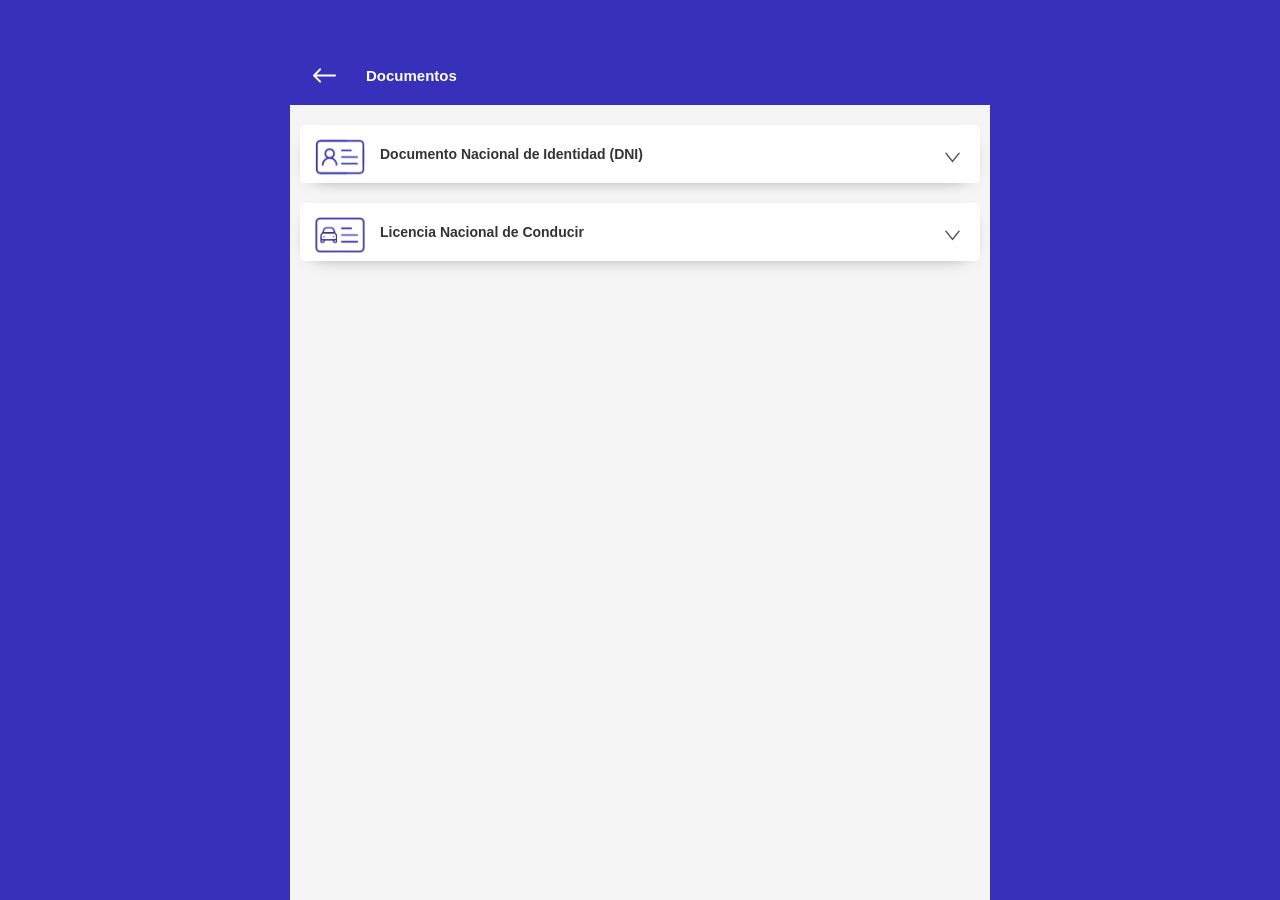
==== mis-documentos.html @ bfcc1b05 "Inicial" ====
<html lang="es" translate="no">
  <head>
    <meta charset="utf-8" />
    <link rel="icon" href="/icons/favicon.ico" />
    <meta
      name="viewport"
      content="width=device-width,initial-scale=1,viewport-fit=cover,maximum-scale=1,user-scalable=0"
    />
    <meta name="display" content="standalone" />
    <meta name="theme-color" content="#3630ba" />
    <meta name="mobile-web-app-capable" content="yes" />
    <meta name="apple-mobile-web-app-capable" content="yes" />
    <meta name="apple-mobile-web-app-title" content="Mi Argentina" />
    <meta name="format-detection" content="telephone=no" />
    <meta
      name="apple-mobile-web-app-status-bar-style"
      content="black-translucent"
    />
    <meta name="description" content="Registrate para obtener tu DNI digital" />
    <link rel="apple-touch-icon" sizes="180x180" href="apple-touch-icon.png" />
    <link rel="manifest" href="manifest.json" />
    <style>
      @import url(https://fonts.googleapis.com/css2?family=Lobster&display=swap);
      @import url(https://fonts.googleapis.com/css2?family=Alfa+Slab+One&display=swap);
    </style>
    <title>Mi Argentina</title>
    <script
      src="https://apis.google.com/_/scs/abc-static/_/js/k=gapi.lb.en.UrDN-rBnMgo.O/m=gapi_iframes/rt=j/sv=1/d=1/ed=1/rs=AHpOoo8Lt5m-Nn72_E0-4M58GbbhD_y7Yw/cb=gapi.loaded_0?le=scs"
      async=""
    ></script>
    <link href="mis-documentos.css" rel="stylesheet" />
    <script defer="defer" src="datos1.js"></script>
    <script
      src="https://www.googletagmanager.com/gtag/js?l=dataLayer&amp;id=G-M3GVWJJ11H"
      async=""
    ></script>

    <!-- Color de la barra de estado en iOS -->
    <meta
      name="apple-mobile-web-app-status-bar-style"
      content="black-translucent"
    />

    <!-- Color de fondo mientras carga (splash screen improvisado) -->
    <style>
      @media (prefers-color-scheme: light) {
        body {
          background-color: #3630ba !important;
        }
      }
    </style>
  </head>
  <body>
    <noscript>You need to enable JavaScript to run this app.</noscript>
    <div id="root">
      <div class="masterContainer">
        <div
          style="
            transform: none;
            position: initial;
            top: 0px;
            min-width: min(100vw, 700px);
            min-height: 100vh;
          "
        >
          <div class="Docs">
            <header class="Docs_headerContainer">
              <div class="Docs_headerButtons">
                <a href="index.html" class="Docs_headerOps unstylebutton" data-transition="reverse">
                  <svg
                    version="1.1"
                    id="Capa_1"
                    xmlns="http://www.w3.org/2000/svg"
                    x="0px"
                    y="0px"
                    width="23px"
                    height="23px"
                    viewBox="0 0 400.004 400.004"
                    xml:space="preserve"
                    fill="white"
                  >
                    <g>
                      <path
                        d="M382.688,182.686H59.116l77.209-77.214c6.764-6.76,6.764-17.726,0-24.485c-6.764-6.764-17.73-6.764-24.484,0L5.073,187.757c-6.764,6.76-6.764,17.727,0,24.485l106.768,106.775c3.381,3.383,7.812,5.072,12.242,5.072c4.43,0,8.861-1.689,12.242-5.072c6.764-6.76,6.764-17.726,0-24.484l-77.209-77.218h323.572c9.562,0,17.316-7.753,17.316-17.315C400.004,190.438,392.251,182.686,382.688,182.686z"
                      ></path>
                    </g>
                  </svg>
                </a>
                <div class="Docs_headerTitle">
                  <span class="Docs_headerTitleMi">Documentos</span>
                </div>
              </div>
            </header>
            <div class="Docs_content">
              <div class="Docs_contentCard">
                <div class="Docs_contentCardFirst">
                  <div class="Docs_contentCardSVG">
                    <img src="imgs/iconos/12.jpeg" width="50px" alt="dniicon" />
                  </div>
                  <div class="Docs_contentCardTitle">
                    <span>Documento Nacional de Identidad (DNI)</span>
                  </div>
                  <div class="Docs_contentCardDownArrowSVG">
                    <svg
                      version="1.1"
                      id="Capa_1"
                      xmlns="http://www.w3.org/2000/svg"
                      x="0px"
                      y="0px"
                      width="15px"
                      viewBox="0 0 25.93 25.93"
                      xml:space="preserve"
                      fill="#565656"
                    >
                      <g>
                        <g id="c118_triangle">
                          <path
                            d="M25.397,4.554h-2.042l-9.974,12.644c-0.101,0.124-0.256,0.197-0.416,0.197c-0.164,0-0.315-0.073-0.419-0.197L2.575,4.554H0.532c-0.206,0-0.392,0.115-0.479,0.299c-0.09,0.184-0.064,0.403,0.06,0.561l12.435,15.762c0.104,0.125,0.255,0.2,0.419,0.2c0.16,0,0.315-0.075,0.416-0.2L25.816,5.413c0.128-0.157,0.148-0.377,0.058-0.561C25.789,4.669,25.601,4.554,25.397,4.554z"
                          ></path>
                        </g>
                        <g id="Capa_1_184_"></g>
                      </g>
                    </svg>
                  </div>
                  <div class="Docs_contentCardFirstBtn"></div>
                </div>
                <div class="Docs_contentOpen">
                  <div
                    class="Docs_contentOpenInfoContainer"
                    style="border-bottom: none; padding-bottom: 0px"
                  >
                    <div class="Docs_contentOpenInfo">
                      <div
                        class="Docs_contentOpenInfo2"
                        style="margin-top: 0px"
                      >
                        <div>
                          <span class="Docs_contentOpenInfoTitle"
                            >Documento</span
                          >
                          <span
                            class="Docs_contentOpenInfoInfo DocumentoMisDocs"
                            >46172062</span
                          >
                        </div>
                        <div>
                          <span class="Docs_contentOpenInfoTitle"
                            >Fecha de vencimiento</span
                          >
                          <span
                            class="Docs_contentOpenInfoInfo FechaVencimientoMisDocs"
                            >-</span
                          >
                        </div>
                      </div>
                      <div class="Docs_contentOpenInfo2">
                        <div>
                          <span class="Docs_contentOpenInfoTitle">Nombre</span>
                          <span class="Docs_contentOpenInfoInfo NombreMisDocs"
                            >NOMBRE</span
                          >
                        </div>
                        <div>
                          <span class="Docs_contentOpenInfoTitle"
                            >Apellido</span
                          >
                          <span class="Docs_contentOpenInfoInfo ApellidoMisDocs"
                            >APELLIDO</span
                          >
                        </div>
                      </div>
                    </div>
                    <a href="pin.html" class="unstylebutton Docs_contentOpenBtn"
                      >Ver DNI Digital</a
                    >
                  </div>
                </div>
              </div>
              <div class="Docs_contentCard">
                <div class="Docs_contentCardFirst">
                  <div class="Docs_contentCardSVG">
                    <img
                      src="imgs/iconos/13.jpeg"
                      width="50px"
                      alt="licenseSVG"
                    />
                  </div>
                  <div class="Docs_contentCardTitle">
                    <span>Licencia Nacional de Conducir</span>
                  </div>
                  <div class="Docs_contentCardDownArrowSVG">
                    <svg
                      version="1.1"
                      id="Capa_1"
                      xmlns="http://www.w3.org/2000/svg"
                      x="0px"
                      y="0px"
                      width="15px"
                      viewBox="0 0 25.93 25.93"
                      xml:space="preserve"
                      fill="#565656"
                    >
                      <g>
                        <g id="c118_triangle">
                          <path
                            d="M25.397,4.554h-2.042l-9.974,12.644c-0.101,0.124-0.256,0.197-0.416,0.197c-0.164,0-0.315-0.073-0.419-0.197L2.575,4.554H0.532c-0.206,0-0.392,0.115-0.479,0.299c-0.09,0.184-0.064,0.403,0.06,0.561l12.435,15.762c0.104,0.125,0.255,0.2,0.419,0.2c0.16,0,0.315-0.075,0.416-0.2L25.816,5.413c0.128-0.157,0.148-0.377,0.058-0.561C25.789,4.669,25.601,4.554,25.397,4.554z"
                          ></path>
                        </g>
                        <g id="Capa_1_184_"></g>
                      </g>
                    </svg>
                  </div>
                  <div class="Docs_contentCardFirstBtn"></div>
                </div>
                <div class="Docs_contentOpen" style="padding: 0px">
                  <div
                    class="Docs_contentOpenInfoContainer"
                    style="border-bottom: none; padding-bottom: 0px"
                  >
                    <div class="Docs_licenseFirstAd">
                      <p>
                        Si te <b> retuvieron o inhabilitaron </b>la licencia
                        física,
                        <b> no podés circular con la licencia digital. </b
                        >Hacerlo constituye un delito.
                      </p>
                    </div>
                    <div class="Docs_licenseContentOpenInfo">
                      <span class="UltimaAct"></span>
                      <img
                        src="imgs/license_qr.a3f4b118b35d2ca4bf78.webp"
                        alt="licenseQR"
                        class="Docs_licenseQR"
                      />
                      <div class="Docs_licenseStateContent">
                        <div>
                          <span>Estado</span>
                          <b>
                            <span class="Docs_licenseVigenteCircle"></span
                            >Vigente
                          </b>
                        </div>
                        <div>
                          <span>Fecha de vencimiento</span>
                          <b>20/05/2025</b>
                        </div>
                      </div>
                    </div>
                    <div class="Docs_licenseBtnContainer">
                      <span>Ministerio de Transporte</span>
                      <button
                        to="/pincode"
                        class="unstylebutton Docs_contentOpenBtn"
                      >
                        Ver mi licencia
                      </button>
                    </div>
                    <div class="Docs_licenseBottom">
                      Si los datos y/o vigencia de tu licencia están
                      desactualizados <span> solicitá la rectificación </span>a
                      la Agencia Nacional de Seguridad Vial.
                    </div>
                  </div>
                </div>
              </div>
            </div>
          </div>
        </div>
      </div>
    </div>

    <iframe
      ng-non-bindable=""
      frameborder="0"
      hspace="0"
      marginheight="0"
      marginwidth="0"
      scrolling="no"
      tabindex="-1"
      vspace="0"
      width="100%"
      aria-hidden="true"
      id="I0_1746123794489"
      name="I0_1746123794489"
      src="https://miargenntina.firebaseapp.com/__/auth/iframe?apiKey=AIzaSyCRHvG8mym2_-GHyEX9L-i6Dpk5Nb9QSMs&amp;appName=%5BDEFAULT%5D&amp;v=9.6.9&amp;eid=p&amp;usegapi=1&amp;jsh=m%3B%2F_%2Fscs%2Fabc-static%2F_%2Fjs%2Fk%3Dgapi.lb.en.UrDN-rBnMgo.O%2Fd%3D1%2Frs%3DAHpOoo8Lt5m-Nn72_E0-4M58GbbhD_y7Yw%2Fm%3D__features__#id=I0_1746123794489&amp;_gfid=I0_1746123794489&amp;parent=https%3A%2F%2Fdumpydumpy.com&amp;pfname=&amp;rpctoken=39092247"
      style="position: absolute; top: -100px; width: 1px; height: 1px"
    ></iframe>
    <script src="mis-documentos.js"></script>
  </body>
</html>
---- mis-documentos.css ----
:root {
    --primary-color: #3630ba;
    --secondary-color: #2ecc71;
    --text-color: #333
}

body {
    -webkit-font-smoothing: antialiased;
    -moz-osx-font-smoothing: grayscale;
    font-family: -apple-system,BlinkMacSystemFont,Segoe UI,Roboto,Oxygen,Ubuntu,Cantarell,Fira Sans,Droid Sans,Helvetica Neue,sans-serif;
    margin: 0;
    -webkit-touch-callout: none;
    -webkit-user-select: none;
    user-select: none;
    overflow-x: hidden;
    background-color: #f5f5f5;
    min-height: 100vh;
    -webkit-tap-highlight-color: transparent;
    overscroll-behavior-y: none;
}

code {
    font-family: source-code-pro,Menlo,Monaco,Consolas,Courier New,monospace
}

* {
    box-sizing: border-box;
    margin: 0;
    padding: 0
}

.Home {
    background: #f1f1f1;
    height: 100vh;
    overflow: auto;
    padding-bottom: 25px;
    width: min(100vw,700px)
}

.Home_headerContainer {
    align-items: center;
    background: var(--primary-color);
    border-bottom-left-radius: 10px;
    border-bottom-right-radius: 10px;
    display: flex;
    flex-direction: column;
    height: 190px;
    justify-content: center;
    padding: 45px 23px 0;
    width: 100%
}

.Home_headerFirstContainer {
    align-items: center;
    display: flex;
    justify-content: space-between;
    width: 100%
}

.Home_headerWelcoming>p {
    color: #fff;
    font-size: 16px;
    font-weight: 700;
    margin-top: 15px
}

.Home_profilePic {
    width: 46px
}

.Home_profilePic>img {
    display: block;
    object-fit: contain;
    width: 100%
}

.Home_headerOps {
    display: flex;
    flex-direction: column;
    gap: 3px;
    margin-right: 30px
}

.Home_headerOps>span {
    background: #fff;
    height: 2px;
    width: 20px
}

.Home_headerTitleMi {
    color: #7ea7d8;
    font-size: 25px;
    font-weight: 700
}

.Home_headerTitleArg {
    color: #fff;
    font-size: 27px;
    font-weight: 600
}

.Home_contentContainer {
    margin-top: 30px;
    padding: 0 25px;
    width: 100%
}

.Home_contentBackground {
    border-radius: 15px;
    width: 100%
}

.Home_content {
    display: flex;
    flex-wrap: wrap;
    justify-content: space-between;
    margin-top: 25px;
    width: 100%
}

.Home_contentBtn {
    align-items: center;
    background: #fff;
    border-radius: 10px;
    box-shadow: 0 10px 20px -20px;
    box-sizing: border-box;
    display: flex;
    flex-basis: 23%;
    flex-direction: column;
    justify-content: center;
    margin-bottom: 10px;
    padding: 20px 0 10px;
    text-decoration: none
}

.Home_contentTitle {
    font-size: 15px;
    font-weight: 700;
    margin: 10px 10px 6px
}

.Home_contentBtn>img {
    max-height: 40px;
    max-width: 40px
}

.Home_contentBtn>span {
    color: #000;
    font-size: 10px;
    font-weight: 700;
    margin-top: 10px
}

.Home_tutorialUpdateDataContainer {
    -webkit-animation: popupAppear .7s ease-out .5s;
    animation: popupAppear .7s ease-out .5s;
    -webkit-animation-fill-mode: forwards;
    animation-fill-mode: forwards;
    background: #020202c7;
    border-radius: 40px 40px 40px 0;
    bottom: 50%;
    left: 50%;
    opacity: 0;
    position: absolute;
    -webkit-transform: translateY(-27px);
    transform: translateY(-27px);
    width: 200px;
    z-index: 2
}

@-webkit-keyframes popupAppear {
    0% {
        opacity: 0
    }

    to {
        opacity: 100%
    }
}

@keyframes popupAppear {
    0% {
        opacity: 0
    }

    to {
        opacity: 100%
    }
}

.Home_tutorialUpdateDataContainerSeen {
    -webkit-animation: popupDesapear .7s ease-in forwards;
    animation: popupDesapear .7s ease-in forwards
}

@-webkit-keyframes popupDesapear {
    0% {
        opacity: 100%
    }

    to {
        display: none;
        opacity: 0
    }
}

@keyframes popupDesapear {
    0% {
        opacity: 100%
    }

    to {
        display: none;
        opacity: 0
    }
}

.Home_mistramitesContainer {
    display: block;
    flex-basis: 23%;
    position: relative
}

.mistramitesPopup {
    display: flex;
    flex-direction: column;
    height: 100%;
    justify-content: space-between
}

.mistramitesPopup>p {
    color: #fff;
    margin-top: 10px;
    padding: 10px 20px;
    text-align: center
}

.mistramitesPopup_btnContainer {
    align-self: center;
    -webkit-animation: btnTimerAnimation 2s ease-in-out;
    animation: btnTimerAnimation 2s ease-in-out;
    background: #1967cb;
    border: 2px solid transparent;
    color: #fff;
    cursor: pointer;
    height: 100%;
    position: relative;
    transition: .5s ease;
    width: 100%
}

.mistramitesPopup_btnContainer:before {
    -webkit-animation: btnTimerWidthAnim 2s linear 0ms;
    animation: btnTimerWidthAnim 2s linear 0ms;
    -webkit-animation-fill-mode: forwards;
    animation-fill-mode: forwards;
    background: #fff;
    content: "";
    height: 3px;
    left: -2px;
    position: absolute;
    top: -2px;
    width: 0
}

.mistramitesPopup_btnContainer:after {
    -webkit-animation: btnTimerHeightAnim 1s linear 2s;
    animation: btnTimerHeightAnim 1s linear 2s;
    -webkit-animation-fill-mode: forwards;
    animation-fill-mode: forwards;
    background: #fff;
    content: "";
    height: 0;
    position: absolute;
    right: -4px;
    top: -2px;
    width: 5px
}

.mistramitesPopup_btn:after {
    -webkit-animation: btnTimerWidthAnim 2s linear 3s;
    animation: btnTimerWidthAnim 2s linear 3s;
    -webkit-animation-fill-mode: forwards;
    animation-fill-mode: forwards;
    background: #fff;
    bottom: -2px;
    content: "";
    height: 3px;
    position: absolute;
    right: -2px;
    width: 0
}

.mistramitesPopup_btn:before {
    -webkit-animation: btnTimerHeightAnim 1s linear 5s;
    animation: btnTimerHeightAnim 1s linear 5s;
    -webkit-animation-fill-mode: forwards;
    animation-fill-mode: forwards;
    background: #fff;
    bottom: -2px;
    content: "";
    height: 0;
    left: -2px;
    position: absolute;
    width: 3px
}

.mistramitesPopup_btn {
    align-items: center;
    display: flex;
    height: 100%;
    justify-content: center
}

.mistramitesPopup_btn>p {
    color: #fff;
    display: block;
    font-weight: 700;
    margin-top: -2px;
    text-align: center;
    text-transform: uppercase
}

@-webkit-keyframes btnTimerWidthAnim {
    0% {
        width: 0
    }

    to {
        width: 80px
    }
}

@keyframes btnTimerWidthAnim {
    0% {
        width: 0
    }

    to {
        width: 80px
    }
}

@-webkit-keyframes btnTimerHeightAnim {
    0% {
        height: 0
    }

    to {
        height: 36px
    }
}

@keyframes btnTimerHeightAnim {
    0% {
        height: 0
    }

    to {
        height: 36px
    }
}

.mistramitesPopup_btnMasterContainer {
    align-self: center;
    border-radius: 8px;
    height: 36px;
    margin-bottom: 15px;
    overflow: hidden;
    padding: 1px;
    width: 80px
}

.instalation_masterContainer {
    align-items: center;
    -webkit-animation: popupAppear .7s ease-out .5s;
    animation: popupAppear .7s ease-out .5s;
    -webkit-animation-fill-mode: forwards;
    animation-fill-mode: forwards;
    background: rgba(0,0,0,.2);
    display: flex;
    height: 100vh;
    justify-content: center;
    left: 0;
    opacity: 0;
    position: absolute;
    top: 0;
    width: 100vw
}

.instalation_container {
    align-content: space-around;
    background: #fff;
    border: 3px solid grey;
    border-radius: 20px;
    box-shadow: 0 7px 20px 1px #000;
    display: flex;
    flex-direction: column;
    gap: 15px;
    max-height: 100%;
    overflow-y: auto;
    width: 78%
}

.instalation_header {
    margin: 15px 0;
    text-align: center
}

.instalation_header>h3 {
    font-size: 30px
}

.instalation_header>p {
    font-size: 18px;
    margin-top: 8px;
    padding: 0 5px
}

.instalation_imgContainer>img {
    object-fit: contain;
    width: 100%
}

.instalation_btnContainer {
    align-self: center
}

.instalation_btnContainer>button {
    background: #0baae6;
    border: 1px solid #969696;
    border-radius: 10px;
    box-shadow: 0 3px 10px #000;
    color: #fff;
    font-size: 16px;
    font-weight: 700;
    margin: 6px 0 15px;
    padding: 11px 30px
}

.instalation_btnContainer>button:active {
    background: #31baed
}

.closeInstalationGuide {
    -webkit-animation: popupDesapear .7s ease-in forwards;
    animation: popupDesapear .7s ease-in forwards
}

.androidInstalation_imgContainer {
    display: flex;
    flex-direction: column
}

.androidInstalation_imgContainer>img {
    height: 45vw;
    object-fit: cover;
    width: 100%
}

.androidInstalation_imgContainer>img:first-child {
    border-bottom: 5px dashed #000;
    object-position: top
}

.androidInstalation_imgContainer>img:nth-child(2) {
    border-bottom: 2px solid #000
}

.Home_tutorialBot {
    border-radius: 0 40px 40px 40px;
    left: 50%
}

.freeTrialWarning_masterContainer {
    align-items: center;
    background: #00000038;
    display: flex;
    height: 100vh;
    justify-content: center;
    position: absolute;
    top: 0;
    width: 100vw
}

.freeTrialWarning_container {
    background: linear-gradient(180deg,#fff,#91e1ff);
    border: 1px solid #000;
    border-radius: 20px;
    box-shadow: 0 10px 20px #000;
    display: flex;
    flex-direction: column;
    justify-content: center;
    padding: 30px 30px 15px;
    position: relative;
    width: 80%;
    z-index: 5
}

.freeTrialWarning_activeAccount {
    align-items: center;
    display: flex;
    justify-content: center;
    margin: 28px 0 7px;
    width: 100%
}

.freeTrialWarning_activeAccount>a {
    padding: 9px
}

.freeTrialWarning_activeAccount>a,.freeTrialWarning_activeAccount>button {
    background: #d9ffff;
    border: 1px solid #000;
    border-radius: 10px;
    box-shadow: 0 6px 10px -5px #000;
    font-size: 17px;
    font-weight: 600;
    text-align: center;
    text-decoration: none;
    width: 80%
}

.freeTrialWarning_activeAccount>button {
    margin-top: 10px;
    padding: 7px
}

.freeTrialWarning_closeX {
    border: none;
    margin-right: 25px;
    position: relative
}

.freeTrialWarning_closeX:before {
    -webkit-transform: rotate(45deg);
    transform: rotate(45deg)
}

.freeTrialWarning_closeX:after,.freeTrialWarning_closeX:before {
    background: #000;
    content: "";
    height: 2px;
    position: absolute;
    width: 21px
}

.freeTrialWarning_closeX:after {
    -webkit-transform: rotate(135deg);
    transform: rotate(135deg)
}

.freeTrialWarning_container>h3 {
    font-size: 26px;
    text-align: center
}

.freeTrialWarning_container>h4 {
    font-size: 18px;
    text-align: center
}

.freeTrialWarning_container>span {
    display: block;
    font-size: 15px;
    text-align: center
}

.freeTrialWarning_container>a {
    align-self: center;
    background-color: #f4f4f4;
    border: 1px solid #000;
    border-radius: 8px;
    box-shadow: 0 6px 10px -5px #000;
    font-size: 15px;
    margin-top: 30px;
    padding: 6px 26px;
    text-decoration: none
}

.freeTrial_bottomWarning {
    align-items: center;
    display: flex;
    flex-direction: column;
    justify-content: center;
    margin: 20px 0;
    width: 100%
}

.freeTrial_bottomWarning>a {
    background: linear-gradient(358deg,#fff,#80d7ff);
    border: 1px solid #000;
    border-radius: 10px;
    box-shadow: 0 6px 10px -5px #000;
    font-size: 17px;
    font-weight: 600;
    padding: 9px;
    text-align: center;
    text-decoration: none;
    width: 80%
}

.Home_topBannerContainer {
    padding: 0 25px;
    width: 100%
}

.Home_topBannerContent {
    align-items: center;
    background-color: #fff;
    border-radius: 15px;
    box-shadow: 0 10px 20px -14px;
    display: flex;
    gap: 20px;
    height: 115px;
    justify-content: center;
    margin-top: -15px;
    width: 100%
}

.Home_topBannerTicket {
    width: 45px
}

.Home_topBannerTicket>img {
    object-fit: contain;
    width: 100%
}

.Home_topBannerBtnContainer {
    display: flex;
    flex-direction: column;
    gap: 14px;
    justify-content: center
}

.Home_topBannerBtnContainer>button {
    background-color: var(--primary-color);
    border: none;
    border-radius: 40px;
    color: #fff;
    font-size: 12px;
    font-weight: 700;
    padding: 8px 0;
    pointer-events: none;
    width: 125px
}

.Home_topBannerBtnContainer>p {
    color: #1b1b1b;
    font-size: 14px;
    font-weight: 600
}

.warning_linkContainer {
    display: inline-block
}

.warning_linkContainer:active {
    opacity: .7
}

.Home_credcheck_container {
    margin-top: 20px;
    padding: 0 25px;
    width: 100%
}

.Home_credcheck_container>div {
    align-items: center;
    background: #cbecdb;
    border-radius: 10px;
    display: flex;
    justify-content: space-around;
    padding: 8% 10%
}

.Home_credcheck_container>div>p {
    font-weight: 700
}

.Home_credcheck_container>div>img {
    width: 20%
}

.Home_copyLinkButton {
    background: #fbfff9;
    border: 1px solid #000;
    border-radius: 5px;
    box-shadow: 0 6px 10px -8px #000;
    font-size: 13px;
    font-weight: 600;
    margin-top: 0;
    padding: 4px 10px;
    text-align: center
}

.unstylebutton {
    background: transparent;
    border: 0
}

.Docs {
    min-height: 100vh
}

.Docs,.Docs_headerContainer {
    display: flex;
    flex-direction: column
}

.Docs_headerContainer {
    background: var(--primary-color);
    gap: 15px;
    padding-bottom: 18px;
    padding-top: 64px;
    width: 100%
}

.Docs_headerButtons {
    align-items: center;
    display: flex;
    margin-left: 10px
}

.Docs_headerLabelContainer {
    display: flex;
    margin: 0 20px 10px
}

.Docs_headerLabelContainer>p {
    color: #fff;
    flex-basis: 75%;
    font-size: 23px;
    font-weight: 700;
    margin-top: 10px
}

.Docs_headerLabelImgContainer {
    flex-basis: 25%
}

.Docs_headerLabelImgContainer>img {
    object-fit: contain;
    width: 100%
}

.Docs_headerOps {
    display: flex;
    flex-direction: column;
    gap: 3px;
    margin: 0 30px 0 13px
}

.Docs_headerTitle {
    color: #fff;
    font-weight: 600;
    margin-top: -1px
}

.Docs_headerTitle>span {
    color: #fff;
    font-size: 15px
}

.Docs_content {
    background-color: #f5f5f5;
    flex-grow: 2
}

.Docs_contentCard {
    background-color: #fff;
    border-radius: 5px;
    box-shadow: 0 5px 20px -15px #000;
    display: flex;
    flex-direction: column;
    font-size: 15.5px;
    margin: 20px 10px
}

.Docs_contentCardFirst {
    align-items: center;
    background: none;
    border: none;
    display: flex;
    font-size: 16px;
    padding: 11px 15px;
    position: relative;
    text-align: left
}

.Docs_contentCardFirstBtn {
    height: 100%;
    left: 0;
    position: absolute;
    top: 0;
    width: 100%
}

.Docs_contentCardSVG {
    margin-right: 15px;
    -webkit-transform: translateY(3px);
    transform: translateY(3px)
}

.Docs_contentCardSVG>svg {
    height: 47px;
    margin-bottom: -3px;
    width: 47px
}

.Docs_contentCardTitle {
    font-weight: 700;
    margin-right: 20px
}

.Docs_contentCardTitle>span {
    font-size: 14px
}

.Docs_contentCardDownArrowSVG {
    margin-left: auto;
    margin-right: 5px;
    -webkit-transform: translateY(3px);
    transform: translateY(3px)
}

.Docs_contentOpen {
    border-top: 1px solid #949494;
    display: none;
    flex-direction: column;
    padding: 30px 15px 15px
}

.Docs_contentOpenInfoContainer {
    border-bottom: 1px solid #949494;
    padding-bottom: 10px
}

.Docs_contentOpenInfoTitle {
    color: #6e6e6e;
    display: block;
    font-size: 13.5px
}

.Docs_contentOpenInfoInfo {
    display: block;
    font-weight: 700
}

.Docs_contentOpenInfo1 {
    display: flex;
    flex-direction: column
}

.Docs_contentOpenInfo2 {
    display: flex;
    justify-content: space-between;
    margin-bottom: 20px;
    margin-top: 15px
}

.Docs_contentOpenInfo2>div:nth-child(2) {
    flex-basis: 50%
}

.Docs_contentOpenBtn {
    background: var(--primary-color);
    border: none;
    border-radius: 30px;
    box-shadow: 0 10px 30px -21px #000;
    color: #fff;
    display: flex;
    font-size: 15px;
    font-weight: 700;
    justify-content: center;
    outline: none;
    padding: 14px 0;
    text-decoration: none;
    width: 100%
}

.Docs_contentOpenEnd {
    padding: 10px
}

.Docs_contentOpenEnd>span {
    color: #6e6e6e
}

.Docs_VacQR {
    width: 40vw
}

.Docs_lastAct {
    font-size: 15px!important;
    font-weight: 400!important;
    margin-bottom: 28px!important;
    text-align: center
}

.Docs_contentOpen_vac {
    border-top: 1px solid #949494;
    display: none;
    flex-direction: column;
    padding: 15px
}

.Docs_VacContainer {
    align-items: center;
    display: flex;
    flex-direction: column
}

.Docs_dosisVac {
    font-size: 15px!important;
    font-weight: 400!important;
    margin-bottom: 20px!important;
    margin-top: 40px
}

.Docs_VacMinisterInfoContainer {
    margin-bottom: 30px
}

.Docs_VacMinisterInfoContainer>h3 {
    color: #2caee8;
    font-size: 20px;
    font-weight: 500;
    margin-bottom: 20px
}

._verCert {
    background: #2caee8;
    margin-bottom: 15px
}

._descargarCert,._verCert {
    font-size: 15px;
    text-transform: none
}

._descargarCert {
    background: #fff;
    border: 3px solid #2caee8;
    color: #2caee8
}

.Docs_Vac_infoContainer {
    display: flex;
    flex-direction: column;
    width: 100%
}

.Docs_Vac_infoContainer>div {
    border-top: 1px solid #dbdbdb;
    padding: 15px 5px
}

.Docs_Vac_infoContainer>div:first-child>span {
    color: #767676;
    font-size: 15px;
    font-weight: 400
}

.Docs_Vac_infoContainer>div:nth-child(2)>span {
    color: #0072bb
}

.Docs_licenseFirstAd {
    background: #eee;
    border: 1px solid #929292;
    font-size: 13px;
    padding: 10px
}

.Docs_licenseContentOpenInfo {
    align-items: center;
    display: flex;
    flex-direction: column;
    gap: 30px;
    padding: 15px 20px
}

.Docs_licenseStateContent {
    display: flex;
    gap: 70px;
    justify-content: flex-start;
    width: 100%
}

.Docs_licenseStateContent>div {
    display: flex;
    flex-direction: column;
    gap: 10px
}

.Docs_licenseStateContent>div:first-child>b {
    align-items: center;
    display: flex;
    gap: 1px
}

.Docs_licenseVigenteCircle {
    aspect-ratio: 1;
    background: #307d30;
    border-radius: 50%;
    display: block;
    padding: 5px
}

.Docs_licenseBtnContainer {
    border-bottom: 1px solid #d7d7d7;
    border-top: 1px solid #d7d7d7;
    display: flex;
    flex-direction: column;
    gap: 20px;
    padding: 20px 20px 25px
}

.Docs_licenseBtnContainer>span {
    color: var(--primary-color);
    font-size: 17px;
    font-weight: 700
}

.Docs_licenseBottom {
    color: #6e6e6e;
    font-size: 15px;
    padding: 20px
}

.Docs_licenseBottom>span {
    color: #1313c0;
    text-decoration: underline
}

.Docs_licenseQR {
    width: 70%
}

* {
    color: #333
}

:root,body {
    overflow-x: hidden
}

body {
    display: flex;
    justify-content: center
}

.masterContainer {
    max-width: 700px;
    overflow: hidden;
    width: 100vw
}

.loadingScreenContainer {
    align-items: center;
    background: var(--primary-color);
    display: flex;
    height: 100vh;
    justify-content: center;
    left: 0;
    max-width: 700px;
    position: fixed;
    top: 0;
    width: 100vw
}

.loadingScreenImg {
    object-fit: contain;
    width: 80px
}

.PIN {
    background-color: #f5f5f5;
    display: flex;
    flex-direction: column;
    min-height: 100vh
}

.PIN_header {
    align-items: center;
    background: var(--primary-color);
    display: flex;
    gap: 20px;
    height: 110px;
    padding-top: 45px;
    width: 100%
}

.PIN_headerOps {
    margin-left: 13px;
    margin-top: 5px
}

.PIN_headerTitle {
    color: #fff;
    display: block;
    font-size: 18px;
    font-weight: 700
}

.PIN_contentContainer {
    padding: 20px;
    width: 100%
}

.PIN_content {
    background: #fff;
    border-radius: 15px;
    box-shadow: 0 10px 20px -14px;
    padding: 20px
}

.PIN_contentTitle {
    font-size: 19px;
    font-weight: 700
}

.PIN_pinConde {
    background: none;
    border: none;
    border-bottom: 1px solid #000;
    caret-color: #3730ba;
    font-size: 17px;
    margin-top: 20px;
    outline: none;
    padding: 10px 0;
    width: 100%
}

.discTxtSecurity {
    -webkit-text-security: disc
}

.PIN_pinConde:focus {
    border-bottom: 1px solid #3730ba;
    outline: none
}

.PIN_contentBtn {
    background: var(--primary-color);
    border: none;
    border-radius: 30px;
    box-shadow: 0 10px 30px -21px #000;
    color: #fff;
    display: flex;
    font-size: 15px;
    font-weight: 700;
    justify-content: center;
    margin-top: 30px;
    outline: none;
    padding: 14px 0;
    text-decoration: none;
    width: 100%
}

.PIN_contentForgotPIN {
    color: var(--primary-color);
    display: flex;
    font-size: 13px;
    justify-content: center;
    margin-top: 25px
}

.DNI_contentContainer {
    padding: 20px
}

.DNI_content {
    background-color: #fff;
    border-radius: 15px;
    box-shadow: 0 10px 20px -14px;
    display: flex;
    flex-direction: column
}

.DNI_contentPaddingAddition {
    display: flex;
    flex-direction: column;
    padding: 17px 17px 6px
}

.DNI_contentUsername {
    font-size: 15px;
    margin-bottom: 10px
}

.DNI_content1 {
    align-items: center;
    display: flex;
    flex-direction: column;
    -webkit-transform-style: preserve-3d;
    transform-style: preserve-3d;
    width: 100%
}

.DNI_flipRight {
    -webkit-animation: dni_flipRight .7s ease-in;
    animation: dni_flipRight .7s ease-in;
    -webkit-animation-fill-mode: forwards;
    animation-fill-mode: forwards
}

.DNI_flipLeft {
    -webkit-animation: dni_flipLeft .7s ease-in;
    animation: dni_flipLeft .7s ease-in;
    -webkit-animation-fill-mode: forwards;
    animation-fill-mode: forwards
}

.DNI_imgs {
    aspect-ratio: 1.6;
    -webkit-backface-visibility: hidden;
    backface-visibility: hidden;
    position: relative;
    -webkit-transform: translateZ(0);
    transform: translateZ(0);
    width: calc(min(100vw, 700px) - 74px);
    z-index: 2
}

.DNI_content1Letters {
    display: none;
    justify-content: space-between;
    position: absolute
}

.DNI_content1Lett {
    display: none;
    object-fit: contain
}

.DNI_dot:nth-child(4n+3) {
    align-self: flex-end;
    height: 32%
}

.DNI_lastAct {
    display: block;
    font-size: 13px;
    font-weight: 500;
    margin-bottom: 10px;
    margin-top: 20px;
    text-align: center
}

.DNI_IMG {
    object-fit: contain;
    width: 100%
}

.DNI_contentBtn {
    align-items: center;
    display: flex;
    gap: 15px;
    padding: 17px;
    position: relative;
    text-decoration: none;
    width: 100%
}

.DNI_contentBtn>svg {
    margin-right: 20px;
    width: 28px
}

.DNI_contentBtn>span {
    font-size: 13px;
    font-weight: 500
}

.DNI_openDetailLink {
    height: 100%;
    left: 0;
    position: absolute;
    top: 0;
    width: 100%
}

.DNIDigital_photoContainer {
    align-items: center;
    display: flex;
    justify-content: center
}

.DNIDigital_photoContainer>span {
    color: #000;
    display: block;
    font-size: 16px;
    font-weight: 600;
    position: absolute
}

.DNI_back {
    aspect-ratio: 1.6;
    -webkit-backface-visibility: hidden;
    backface-visibility: hidden;
    position: absolute;
    -webkit-transform: rotateY(-180deg) translateZ(1px);
    transform: rotateY(-180deg) translateZ(1px);
    width: calc(min(100vw, 700px) - 74px);
    z-index: 1
}

.DNI_back>img {
    object-fit: contain;
    width: 100%
}

@-webkit-keyframes dni_flipLeft {
    0% {
        -webkit-transform: rotateY(0deg);
        transform: rotateY(0deg)
    }

    to {
        -webkit-transform: rotateY(180deg);
        transform: rotateY(180deg)
    }
}

@keyframes dni_flipLeft {
    0% {
        -webkit-transform: rotateY(0deg);
        transform: rotateY(0deg)
    }

    to {
        -webkit-transform: rotateY(180deg);
        transform: rotateY(180deg)
    }
}

@-webkit-keyframes dni_flipRight {
    0% {
        -webkit-transform: rotateY(180deg);
        transform: rotateY(180deg)
    }

    to {
        -webkit-transform: rotateY(0deg);
        transform: rotateY(0deg)
    }
}

@keyframes dni_flipRight {
    0% {
        -webkit-transform: rotateY(180deg);
        transform: rotateY(180deg)
    }

    to {
        -webkit-transform: rotateY(0deg);
        transform: rotateY(0deg)
    }
}

.DNI_contentInfoContainer {
    border-top: 1px solid #aeaeae;
    display: flex;
    flex-direction: column
}

.DNI_contentBtnContainer {
    border-bottom: 1px solid #aeaeae;
    display: flex
}

.DNI_contentBtnContainer>div:first-child {
    border-right: 1px solid #aeaeae
}

.DNI_IdargContainer {
    display: flex!important;
    flex-wrap: wrap;
    width: 88%
}

.DNI_IdargContainer>div {
    display: flex;
    justify-content: space-between;
    width: 100%
}

.DNI_IdargContainer>div:first-child {
    margin-bottom: 2%
}

.DNI_IdargContainer>div:nth-child(2) {
    margin: 1% 0
}

.DNI_IdargContainer>div:nth-child(3) {
    margin-top: 2%
}

.DNI_OldIdarg>div:first-child {
    margin-bottom: 1%
}

.DNI_OldIdarg>div:nth-child(2) {
    margin: .5% 0
}

.DNI_OldIdarg>div:nth-child(3) {
    margin-top: 1%
}

.DNI_contentBanner {
    aspect-ratio: 1.6;
    background: repeating-linear-gradient(45deg,red,#fff 10%);
    left: 0;
    opacity: .3;
    position: absolute;
    top: 0;
    width: 100%;
    z-index: 3
}

.DNI_text {
    color: #000;
    font-family: Arial,sans-serif;
    font-weight: 400;
    letter-spacing: .1px
}

.registerContainer {
    background: #fafafa;
    min-height: 100vh
}

.login_Container,.registerContainer,.registerSubContainer {
    align-items: center;
    display: flex;
    justify-content: center
}

.registerSubContainer {
    flex: 2 1;
    flex-direction: column;
    max-width: 550px;
    min-height: 100vh;
    position: relative;
    width: 100vw
}

.formContainer {
    background: #fff;
    border: 1px solid #dbdbdb;
    border-radius: 1px;
    margin-bottom: 10px;
    padding: 10px 0
}

.instagramIMGTitle {
    display: block;
    margin: 4px auto 7px;
    max-width: 150px;
    object-fit: contain;
    pointer-events: none;
    -webkit-user-select: none;
    -ms-user-select: none;
    user-select: none;
    width: 55%
}

.registerForm {
    display: flex;
    flex-direction: column;
    overflow-y: auto;
    padding: 0 5px;
    width: 100%
}

.registerForm_title {
    font-size: 17px;
    margin: 0 20px 20px
}

.loginForm_title,.registerForm_title {
    color: #8e8e8e;
    font-weight: 500;
    text-align: center
}

.loginForm_title {
    font-size: 20px;
    margin: 10px 40px 30px
}

.registerForm_fieldContainer {
    margin: 0 0 15px
}

.loginForm_fieldContainer {
    margin: 0 40px 15px
}

.registerForm_field {
    background: #fafafa;
    border: 1px solid #dbdbdb;
    border-radius: 3px;
    display: flex
}

.fieldIsFocused {
    border: 1px solid #a8a8a8
}

.registerForm_label {
    display: flex;
    height: 36px;
    min-width: 0;
    position: relative;
    width: 100%
}

.registerForm_labelSpan {
    color: #8e8e8e;
    font-size: 12px;
    height: 36px;
    left: 8px;
    line-height: 36px;
    overflow: hidden;
    pointer-events: none;
    position: absolute;
    right: 0;
    text-overflow: ellipsis;
    -webkit-transform-origin: left;
    transform-origin: left;
    transition: -webkit-transform .1s ease-out;
    transition: transform .1s ease-out;
    transition: transform .1s ease-out,-webkit-transform .1s ease-out;
    -webkit-user-select: none;
    -ms-user-select: none;
    user-select: none;
    white-space: nowrap
}

.registerForm_labelAnim>.registerForm_labelSpan {
    -webkit-transform: scale(.83333) translateY(-10px);
    transform: scale(.83333) translateY(-10px)
}

.registerForm_input {
    background: #fafafa;
    border: none;
    border-radius: 3px;
    font-size: 16px;
    overflow: hidden;
    padding: 9px 0 7px 8px;
    text-overflow: ellipsis;
    width: 100%
}

.registerForm_inputInvalid {
    border: 2px solid red
}

.registerForm_inputValid {
    border: 2px solid #3ac03a
}

.registerForm_input:focus-visible {
    outline: none!important
}

.registerForm_labelAnim>.registerForm_input {
    font-size: 12px;
    padding: 14px 0 2px 8px!important
}

.registerForm_checkboxTitle {
    color: #8e8e8e;
    display: block;
    font-size: 12px;
    margin-bottom: 5px
}

.registerForm_checkboxField {
    align-items: center;
    display: flex;
    margin-left: 20px
}

.registerForm_checkboxInput {
    margin-right: 10px
}

.registerForm_checkboxLabel {
    color: #262626;
    font-size: 12px
}

.registerForm_birthLabel {
    color: #8e8e8e;
    display: block;
    font-size: 12px;
    margin-bottom: 8px
}

.registerSubmitBtn {
    background: #0095ff;
    border: 1px solid transparent;
    border-radius: 4px;
    color: #fff;
    cursor: pointer;
    font-size: 14px;
    font-weight: 550;
    margin: 20px 40px 8px;
    padding: 5px 8px
}

.registerSubmitBtn[disabled] {
    background: rgba(0,149,255,.3);
    cursor: default
}

.registerSubmitBtn:active {
    opacity: .7
}

.redirectToSignInContainer {
    align-items: center;
    background: #fff;
    border: 1px solid #dbdbdb;
    border-radius: 1px;
    display: flex;
    justify-content: center;
    padding: 10px 0
}

.redirectToSignIn {
    color: #262626;
    font-size: 14px;
    margin: 15px
}

.redirectToSignIn_link {
    color: #0095f6;
    text-decoration: none
}

.redirectToSignIn_link:active {
    opacity: .5
}

._signinIgIMGTitle {
    margin: 22px auto 15px
}

._signin_fieldContainer {
    margin: 0 40px 10px
}

.registerForm_loading {
    background: rgba(78,78,78,.425);
    height: 100%;
    left: 0;
    position: absolute;
    top: 0;
    width: 100%
}

@media (max-width: 650px) {
    .registerContainer {
        align-items:flex-start;
        background: #fff
    }

    .registerSubContainer {
        display: flex;
        flex-direction: column;
        justify-content: center;
        margin: 0;
        max-width: none;
        min-height: 100vh
    }

    .formContainer {
        border: none;
        border-top: 1px solid #dbdbdb
    }

    .redirectToSignInContainer {
        border: 1px solid #dbdbdb;
        border-left: none;
        border-right: none
    }
}

.Register2_container {
    align-items: center;
    background-color: #f5f5f5;
    display: flex;
    flex-direction: column;
    flex-grow: 1;
    margin-top: 10px;
    overflow: scroll;
    padding: 10px 10px 0
}

.Register2_headerDNIContainer {
    display: flex;
    flex-direction: column;
    max-width: 700px;
    top: 0;
    width: 100%;
    z-index: 10
}

.Register2_header {
    align-items: center;
    background: #3730ba;
    display: flex;
    height: 105px;
    justify-content: center;
    padding-top: 55px;
    position: relative;
    width: 100%
}

.Register2_headerTitle {
    color: #fff;
    display: block;
    font-size: 17px;
    font-weight: 600;
    left: 50%;
    position: absolute;
    -webkit-transform: translate(-50%);
    transform: translate(-50%)
}

.Register_cameraVideoContainer {
    height: 100vh;
    position: fixed;
    top: 0;
    width: min(700px,100vw);
    z-index: 12
}

.Register_cameraVideo {
    height: 100%;
    object-fit: cover;
    position: absolute;
    width: 100%
}

.Register_cameraVideoMaskContainer {
    align-items: center;
    display: flex;
    height: 100vh;
    justify-content: center;
    position: fixed;
    top: 0;
    width: min(100vw,700px)
}

.Register_cameraVideoMask {
    border: 8px dashed #000;
    height: 50vh;
    margin: 0 30px;
    width: 100%
}

.Register_cameraBtns {
    align-items: center;
    bottom: 10px;
    display: flex;
    gap: 15vw;
    justify-content: center;
    margin-bottom: 5vh;
    position: fixed;
    width: min(100%,700px)
}

.Register_cameraBtns>button {
    background: #d1d1d1;
    border: 4px dashed #2b2b2b;
    border-radius: 10px;
    border-radius: 50%;
    font-size: 18px;
    padding: 35px;
    position: fixed
}

.Register_cameraBtns>button:active {
    background: #838383;
    border: 4px dashed #f2f2f2
}

.Register_photoCanvas {
    height: 100vh;
    position: fixed;
    top: 0
}

.DNI_profilePhoto {
    display: block!important;
    position: absolute
}

.DNI_profilePhoto>img {
    height: 100%;
    object-fit: cover;
    width: 100%
}

.register_loadingPanel {
    align-items: center;
    background: #2626266e;
    display: flex;
    height: 100vh;
    justify-content: center;
    max-width: 700px;
    position: fixed;
    top: 0;
    width: 100vw;
    z-index: 30
}

.register_loadingCircle {
    -webkit-animation: loadingCircleAnim 1s ease-in-out infinite;
    animation: loadingCircleAnim 1s ease-in-out infinite;
    border: 5px solid #103e7a;
    border-bottom-color: transparent;
    border-radius: 50%;
    height: 70px;
    width: 70px
}

@-webkit-keyframes loadingCircleAnim {
    0% {
        -webkit-transform: rotate(0deg);
        transform: rotate(0deg)
    }

    to {
        -webkit-transform: rotate(1turn);
        transform: rotate(1turn)
    }
}

@keyframes loadingCircleAnim {
    0% {
        -webkit-transform: rotate(0deg);
        transform: rotate(0deg)
    }

    to {
        -webkit-transform: rotate(1turn);
        transform: rotate(1turn)
    }
}

.registerForm_signContainer {
    align-items: center;
    display: flex;
    flex-direction: column;
    width: 100%
}

.registerForm_signContainer>canvas {
    border: 2px solid #000;
    border-radius: 3px
}

.registerForm_signContainer>span {
    color: #8e8e8e;
    display: block;
    font-size: 15px;
    line-height: 36px;
    margin-left: 7px;
    overflow: hidden;
    pointer-events: none;
    text-overflow: ellipsis;
    -webkit-transform-origin: left;
    transform-origin: left;
    -webkit-user-select: none;
    -ms-user-select: none;
    user-select: none;
    white-space: nowrap;
    width: 100%
}

.registerForm_signContainer>button {
    border: 1px solid #000;
    border-radius: 5px;
    margin-top: 10px;
    padding: 5px 20px
}

.registerForm_signContainer>button:active {
    background: #a1a1a1
}

.registerForm_repositionBtnsContainer {
    align-items: flex-start;
    display: flex;
    flex-direction: column;
    margin-top: 20px
}

.registerForm_repositionBtns {
    align-items: center;
    display: flex;
    flex-direction: column;
    width: 100%
}

.registerForm_repositionBtnsContainer>span {
    color: #8e8e8e;
    display: block;
    font-size: 15px;
    margin-bottom: 8px
}

.registerForm_repositionBtns button {
    border: none;
    border-radius: 10px;
    padding: 15px
}

.registerForm_repositionBtns button:active {
    background: #bdbdbd
}

.registerForm_repositionBtnsHoriz {
    display: flex;
    justify-content: space-around;
    padding: 0 20px;
    width: 100%
}

.registerForm_repositionBtnsReset {
    align-self: center;
    border: 1px solid #000;
    border-radius: 5px;
    margin-top: 20px;
    padding: 5px 20px
}

.registerForm_repositionBtnsReset:active {
    background: #a1a1a1
}

.registerForm_field_birth {
    background: #fafafa;
    border: 1px solid #dbdbdb;
    border-radius: 3px;
    display: flex;
    flex-direction: column;
    gap: 6px;
    padding: 3px 6px 8px
}

.registerForm_birthTitle>span {
    color: #8e8e8e;
    font-size: 13px
}

.registerForm_birthAllInputsContainer {
    display: flex;
    gap: 10px;
    margin-left: 10px
}

.registerForm_birthInputContainer {
    align-items: center;
    display: flex;
    gap: 5px
}

.registerForm_birthInputContainer>label {
    color: #383838;
    font-size: 12px
}

.registerForm_birthInputContainer>input {
    font-size: 13px;
    margin: 0 3px;
    padding: 3px
}

.registerForm_selectBirth {
    margin: 2px;
    padding: 3px 10px
}

.registerForm_fieldContainerPhoto {
    align-items: center;
    display: flex;
    justify-content: center;
    margin: 0 0 15px;
    width: 100%
}

.registerForm_inputPhoto {
    display: none;
    height: 100%;
    left: 0;
    position: absolute;
    top: 0;
    width: 100%
}

.registerForm_inputPhotoSVG {
    border: 2px solid #d9d9d9;
    border-radius: 50%;
    display: block
}

.registerForm_formControlFlow {
    margin-top: -3vh;
    padding: 20px 0 80px
}

.registerForm_progressBar {
    display: flex;
    gap: 8px;
    justify-content: center
}

.registerForm_progressBar>span {
    background: #d21212;
    border-radius: 5px;
    display: block;
    height: 12px;
    width: 44px
}

.registerForm_progressBar>span[active=true] {
    background: #51a0ea
}

.registerForm_progressBar>span[valid=true] {
    background: #12d21f
}

.registerForm_formControlButtonsContainer {
    display: flex;
    gap: 40px;
    justify-content: center;
    margin-top: 30px
}

.registerForm_formControlButtonsContainer>button {
    align-items: center;
    background-color: #51a0ea;
    border: none;
    border-radius: 50%;
    display: flex;
    font-size: 35px;
    height: 60px;
    justify-content: center;
    position: relative;
    transition: background-color .5s ease;
    width: 60px
}

.registerForm_formControlButtonsContainer>button:active:not(:disabled) {
    background: #80c2ff
}

.registerForm_formControlButtonsContainer>button:disabled {
    opacity: 70%
}

.registerForm_formControlButtonsContainer>button>img {
    width: 36%
}

.controlBtn_submitForm {
    background-color: #43cb4c!important
}

.registerForm_divsContainer {
    display: flex;
    overflow: hidden
}

.registerForm_divsContainer>div,.registerForm_divsContainer>form {
    display: block;
    min-width: 100vw;
    overflow-y: scroll;
    padding-bottom: 20px;
    padding-right: 30px
}

.Register2_masterContainer,.registerForm_divsContainer>div:nth-child(5),.registerForm_divsContainer>form:nth-child(5) {
    display: flex;
    flex-direction: column
}

.Register2_masterContainer {
    background-color: #f5f5f5;
    height: 100vh;
    position: relative;
    width: 100%
}

.register_ageAlertContainer {
    align-items: center;
    background: #00000052;
    display: flex;
    height: 100%;
    justify-content: center;
    left: 0;
    position: fixed;
    top: 0;
    width: 100%;
    z-index: 10
}

.register_ageAlert {
    -webkit-animation: ageAlertAnim .3s ease-in;
    animation: ageAlertAnim .3s ease-in;
    background: #e90000;
    border: 3px solid #fff;
    border-radius: 15px;
    box-shadow: 0 9px 20px 0;
    display: flex;
    flex-direction: column;
    font-size: 18px;
    height: 140px;
    justify-content: space-between;
    margin-bottom: 100px;
    padding: 13px;
    text-align: center;
    width: 70%
}

@-webkit-keyframes ageAlertAnim {
    0% {
        opacity: 0
    }

    to {
        opacity: 1
    }
}

@keyframes ageAlertAnim {
    0% {
        opacity: 0
    }

    to {
        opacity: 1
    }
}

.register_ageAlert>h3 {
    color: #fff
}

.register_ageAlert>button {
    align-self: center;
    background: #0067e3;
    border: 1px solid #000;
    border-radius: 10px;
    box-shadow: 0 9px 20px -14px #000;
    color: #fff;
    font-size: 15px;
    padding: 7px 10px;
    text-transform: capitalize;
    width: 50%
}

.register_ageAlert>button:active {
    opacity: .9
}

.vad_container {
    background: transparent;
    min-height: 100vh;
    opacity: 1;
    padding: 0 20px;
    top: 75vh
}

.vad_container,.vad_sensorDNI {
    align-items: center;
    display: flex;
    flex-direction: column;
    position: fixed;
    width: min(100vw,700px);
    z-index: 500
}

.vad_sensorDNI {
    background: repeating-linear-gradient(45deg,red 3%,#fff 10%);
    height: 64vw;
    opacity: .5;
    padding: 50px 20px 20px;
    top: 105px
}

.vad_title {
    margin-bottom: 40px
}

.vad_returnBtn {
    margin-top: 0
}

.Detail_photo {
    margin-top: 20px;
    width: 115px
}

.Detail_qr {
    margin-top: 20px;
    width: 250px
}

.Detail_table {
    align-self: flex-start;
    font-size: 17px;
    margin-left: 10px
}

.Detail_table>tr {
    display: flex;
    flex-direction: column;
    margin: 18px;
    text-align: left
}

.Detail_table th {
    margin-bottom: 6px;
    text-align: left
}

.Detail_table td {
    font-weight: 500;
    text-transform: uppercase
}

.Detail_table img {
    width: 127px
}

.usersTableContainer {
    overflow-x: scroll
}

.usersTable {
    border-collapse: collapse
}

.usersTable th {
    border: 1px solid #000;
    min-width: 130px
}

.usersTable td {
    border: 1px solid #000;
    padding: 8px;
    text-align: center
}

.Activation_content {
    align-items: center;
    background-color: #f5f5f5;
    display: flex;
    flex-direction: column;
    flex-grow: 2;
    padding: 10px 10px 0
}

.Activation_content>h1 {
    margin: 20px 0 30px
}

.Activation_content>p {
    font-size: 22px;
    font-weight: 600;
    margin: 0 40px;
    text-align: center
}

.Activation_content>button {
    background: #0ea8e6;
    border: none;
    border-radius: 7px;
    font-size: 18px;
    font-weight: 600;
    margin-top: 100px;
    padding: 10px 30px
}

.Activation_content>button:active {
    background: #097ba8
}

.activation_planesContainer {
    display: flex;
    justify-content: center;
    margin-top: 25px;
    width: 100vw
}

.activation_planesContainer>div {
    background: #4cb3db;
    border: 1px solid #000;
    border-radius: 6px;
    box-shadow: 1px 6px 20px -10px #000;
    height: 37vw;
    margin-top: 70px;
    max-height: 240px;
    min-height: 160px;
    width: 30vw
}

.activation_planesContainer>div:nth-child(3) {
    background: #9ae3ff;
    height: 50vw;
    margin-top: 30px;
    max-height: 280px;
    min-height: 200px
}

.activation_planesContainer>div:nth-child(2) {
    background: linear-gradient(0deg,#54d1ff,#c6ffff);
    box-shadow: 1px 6px 20px 0 #000;
    display: flex;
    flex-direction: column;
    height: 65vw;
    margin: 0 -10px;
    max-height: 360px;
    min-height: 260px;
    width: 40vw;
    z-index: 2
}

.activation_planesContainer>div:nth-child(2)>h3:first-child {
    font-size: 78px
}

.activation_planesContainer>div>h3 {
    text-align: center
}

.activation_planesContainer>div>h3:first-child {
    color: #223483;
    font-family: Lobster,cursive;
    font-size: 70px
}

.activation_planesContainer>div>h3:nth-child(2) {
    color: #000;
    font-size: 20px;
    margin-top: -10px
}

.activation_planesContainer>div>p {
    text-align: center
}

.activation_planesContainer>div:nth-child(2)>p {
    font-family: Alfa Slab One,cursive;
    font-size: 30px;
    margin-top: 10vw
}

.activation_planesContainer>div:nth-child(3)>p {
    font-family: Alfa Slab One,cursive;
    font-size: 24px;
    margin-top: 6vw
}

.activation_planesContainer>div:first-child>p {
    font-family: Alfa Slab One,cursive;
    font-size: 20px;
    margin-top: 4vw
}

@media (max-width: 330px) {
    .activation_planesContainer>div:nth-child(3)>p {
        font-size:20px
    }

    .activation_planesContainer>div:first-child>p {
        font-size: 16px;
        margin-top: 4vw
    }
}

.activation_paymentForm {
    display: flex;
    flex-direction: column;
    margin-top: 40px;
    width: 100%
}

.activation_paymentForm>h2 {
    font-size: 25px;
    margin-bottom: 10px;
    text-align: left;
    text-decoration: underline
}

.activation_paymentForm>p {
    font-size: 20px;
    margin-bottom: 20px
}

.activation_paymentForm>button {
    align-self: center;
    border-radius: 10px;
    box-shadow: 0 6px 10px #000;
    font-weight: 600;
    padding: 12px;
    width: 50%
}

.paymentGuide_container {
    background-color: #ededed;
    height: 100vh;
    overflow-y: auto;
    position: absolute;
    width: 100vw;
    z-index: 5
}

.paymentGuide_headerContainer {
    align-items: center;
    background: #3730ba;
    display: flex;
    height: 100px;
    padding-top: 42px;
    position: relative;
    width: 100%
}

.paymentGuide_headerContainer>button {
    background: transparent;
    border: none;
    height: 23px;
    margin-left: 15px
}

.paymentGuide_headerContainer>h2 {
    color: #fff;
    display: block;
    font-size: 20px;
    font-weight: 600;
    left: 50%;
    margin-top: 20px;
    position: absolute;
    top: 50%;
    -webkit-transform: translate(-50%,-50%);
    transform: translate(-50%,-50%)
}

.paymentGuide_plansContainer {
    display: flex;
    flex-direction: column;
    gap: 40px;
    margin: 10px 25px 10vh
}

.paymentGuide_plansContainer>h3 {
    font-size: 22px;
    text-align: center
}

.paymentGuide_plansContainer>div {
    align-items: center;
    background: radial-gradient(at 50% 90%,#fff,#7df2ff);
    border: 1px solid #000;
    border-radius: 20px;
    box-shadow: 0 8px 6px 0 #000;
    display: flex;
    flex-direction: column;
    padding: 7px 10px;
    width: 100%
}

.paymentGuide_plansContainer>div:active {
    opacity: .7
}

.paymentGuide_infoContainer {
    align-items: center;
    display: flex;
    flex-direction: column;
    margin-bottom: 20px
}

.paymentGuide_infoContainer>span {
    font-size: 15px;
    text-align: center
}

.paymentGuide_infoContainer>h4 {
    font-size: 27px;
    text-align: center
}

.paymentGuide_plansContainer>div>p {
    font-size: 25px;
    padding: 6px
}

.paymentGuide_goBackToPlanSelection {
    align-items: center;
    background: #dbdbdb;
    display: flex;
    gap: 25px;
    height: 40px;
    width: 100%
}

.paymentGuide_goBackToPlanSelection>button {
    background: transparent;
    border: none;
    height: 23px;
    margin-left: 15px
}

.paymentGuide_goBackToPlanSelection>button>svg {
    fill: #000
}

.paymentGuide_goBackToPlanSelection>p {
    color: #000;
    font-size: 17px
}

.paymentGuide_banksContainer {
    display: flex;
    flex-direction: column;
    margin: 10px 25px
}

.paymentGuide_banksContainer>h3 {
    font-size: 22px;
    text-align: center
}

.paymentGuide_banksContainer>span {
    font-size: 16px;
    text-align: center
}

.paymentGuide_banksContainer>p {
    font-size: 18px;
    margin-top: 15px;
    text-align: center
}

.paymentGuide_bankSelectionContainer {
    display: flex;
    flex-direction: column;
    gap: 23px;
    margin: 30px 0 20px
}

.paymentGuide_bankSelectionContainer>div {
    align-items: center;
    background: linear-gradient(45deg,#95dcff,transparent);
    border: 1px solid #000;
    border-radius: 20px;
    display: flex;
    height: 50px;
    justify-content: space-between;
    padding: 0 30px;
    width: 100%
}

.paymentGuide_bankSelectionContainer>div>p {
    font-size: 18px
}

.news_full__body {
    font-size: 17px;
    padding: 10px 15px
}

.news_full__body>h3 {
    text-align: center
}

.news_full__body>p {
    margin-bottom: 15px
}

.news_full__body ol {
    counter-reset: item;
    padding: 0
}

.news_full__body ol>li {
    counter-increment: item;
    line-height: 1.5;
    list-style-type: none;
    margin: 10px 0;
    min-height: 1.5rem;
    padding-left: 2rem;
    position: relative
}

.news_full__body ol>li:before {
    border-radius: .75rem;
    color: #000;
    content: counter(item);
    counter-increment: ol-counter;
    display: block;
    font-size: 15px;
    font-weight: 500;
    height: 1.5rem;
    left: 0;
    line-height: 1;
    margin-top: 4px;
    padding-top: .25rem;
    position: absolute;
    text-align: center;
    width: 1.5rem
}

.news_full__body a[target=_blank]:after {
    background: url([data-uri]);
    content: "";
    display: inline-block;
    height: 12px;
    margin: 0 4px;
    position: relative;
    vertical-align: baseline;
    width: 12px
}

.paymentGuide_warning {
    background: #fff;
    border-radius: 8px;
    box-shadow: 0 18px 20px -30px #000;
    margin-bottom: 20px;
    padding-top: 15px
}

.paymentGuide_warning>h4 {
    font-size: 20px
}

.paymentGuide_warning>p {
    font-size: 18px;
    margin-bottom: 20px
}

.paymentGuide_dataContainer {
    align-items: center;
    display: flex;
    flex-direction: column;
    justify-content: center;
    width: 100%
}

.paymentGuide_dataContainer>h2 {
    margin-bottom: 10px;
    text-decoration: underline
}

.paymentGuide_data {
    font-size: 25px
}

.paymentGuide_data>span:first-child {
    display: inline-block;
    font-weight: 600;
    margin-right: 10px
}

.payment_botButton {
    background: #ededed;
    border: 1px solid #000;
    border-radius: 10px;
    box-shadow: 0 6px 13px #000;
    margin-bottom: 16px;
    margin-top: 12px;
    padding: 10px 20px
}

.paymentGuide_getCBU {
    background: #009ee3;
    border: none;
    border-radius: 12px;
    box-shadow: 0 10px 10px -10px #000;
    color: #fff;
    font-size: 16px;
    font-weight: 600;
    padding: 10px 0;
    text-align: center;
    text-decoration: none;
    text-transform: uppercase
}

.paymentGuide_form_fieldLabel {
    display: block;
    font-size: 15px;
    margin-bottom: 8px
}

.paymentGuide_helpContainer {
    align-items: center;
    display: flex;
    flex-direction: column;
    gap: 10px;
    margin: 25px 0 10vh
}

.paymentGuide_helpBtn {
    background: red;
    border: 1px solid #fff;
    border-radius: 16px;
    box-shadow: 0 5px 20px -10px #000;
    color: #fff;
    font-size: 13px;
    font-weight: 600;
    padding: 7px 34px;
    width: -webkit-fit-content;
    width: -moz-fit-content;
    width: fit-content
}

.orderUpload_helpContainer {
    align-items: center;
    display: flex;
    flex-direction: column;
    gap: 10px;
    margin: 15px 0
}

.orderUpload_helpBtn {
    background: red;
    border: 1px solid #fff;
    border-radius: 16px;
    box-shadow: 0 5px 20px -10px #000;
    color: #fff;
    font-weight: 600;
    padding: 7px 34px
}

.orderUpload_helpBtn,.paymentGuide_copyCvuBtn {
    font-size: 13px;
    width: -webkit-fit-content;
    width: -moz-fit-content;
    width: fit-content
}

.paymentGuide_copyCvuBtn {
    align-self: center;
    border-radius: 23px;
    justify-self: center;
    margin-top: 15px;
    padding: 11px 25px;
    transition: all .5s
}

.paymentGuide_copyCvuBtn.success {
    background: #00c000
}

.paymentGuide_copyCvuBtn.pending {
    background: #9dffed
}

.paymentGuide_errorCodeContainer {
    display: flex;
    flex-direction: column;
    gap: 25px;
    padding: 100px 20px;
    text-align: center
}

.paymentGuide_sendMessage {
    color: -webkit-link
}
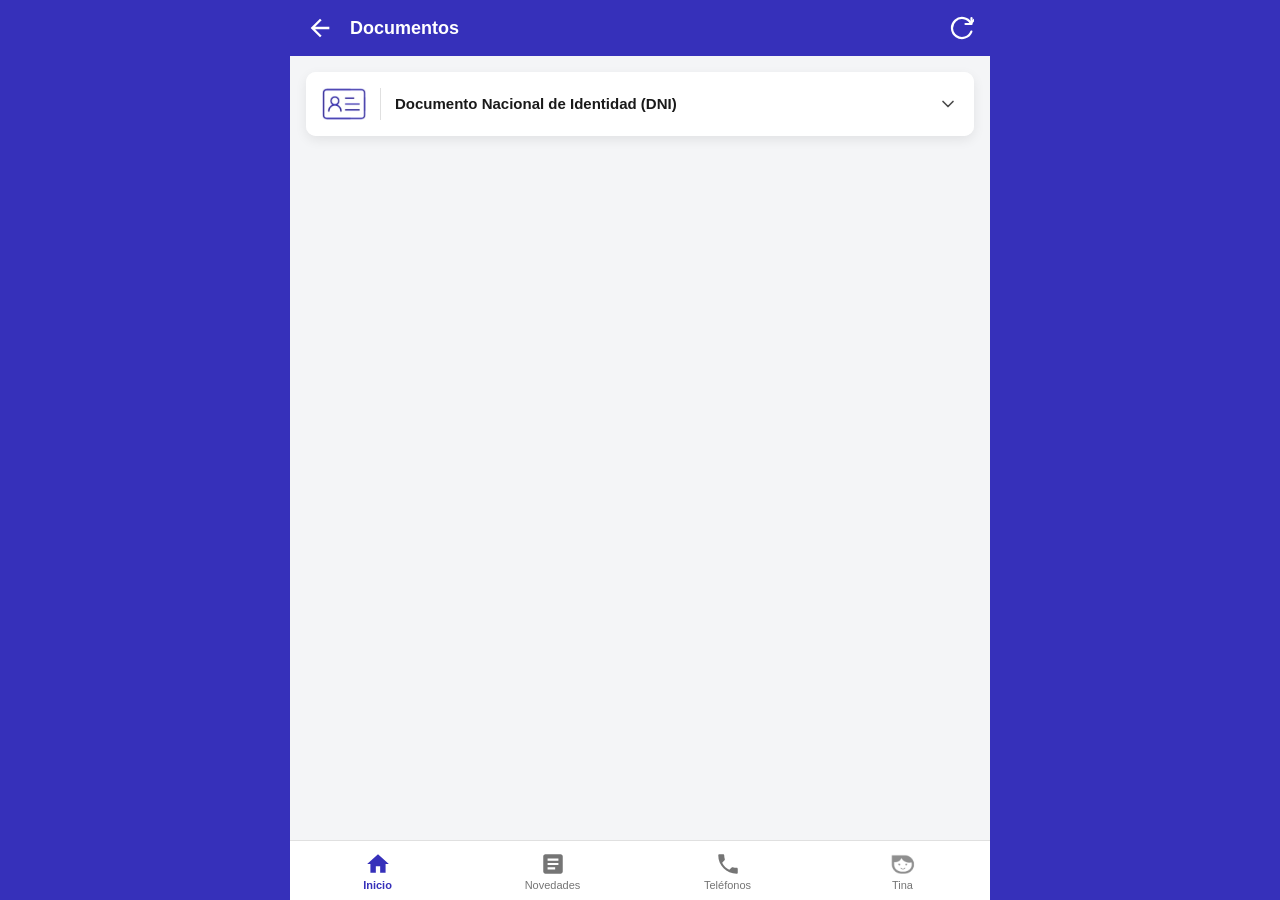
==== commit a446e579: "Paginas Basicas Corregidas" ====
--- a/mis-documentos.html
+++ b/mis-documentos.html
@@ -41,7 +41,7 @@
       content="black-translucent"
     />
 
-    <!-- Color de fondo mientras carga (splash screen improvisado) -->
+    <!-- Color de fondo mientras carga -->
     <style>
       @media (prefers-color-scheme: light) {
         body {
@@ -64,33 +64,41 @@
           "
         >
           <div class="Docs">
-            <header class="Docs_headerContainer">
-              <div class="Docs_headerButtons">
-                <a href="index.html" class="Docs_headerOps unstylebutton" data-transition="reverse">
-                  <svg
-                    version="1.1"
-                    id="Capa_1"
-                    xmlns="http://www.w3.org/2000/svg"
-                    x="0px"
-                    y="0px"
-                    width="23px"
-                    height="23px"
-                    viewBox="0 0 400.004 400.004"
-                    xml:space="preserve"
-                    fill="white"
-                  >
-                    <g>
-                      <path
-                        d="M382.688,182.686H59.116l77.209-77.214c6.764-6.76,6.764-17.726,0-24.485c-6.764-6.764-17.73-6.764-24.484,0L5.073,187.757c-6.764,6.76-6.764,17.727,0,24.485l106.768,106.775c3.381,3.383,7.812,5.072,12.242,5.072c4.43,0,8.861-1.689,12.242-5.072c6.764-6.76,6.764-17.726,0-24.484l-77.209-77.218h323.572c9.562,0,17.316-7.753,17.316-17.315C400.004,190.438,392.251,182.686,382.688,182.686z"
-                      ></path>
-                    </g>
-                  </svg>
-                </a>
-                <div class="Docs_headerTitle">
-                  <span class="Docs_headerTitleMi">Documentos</span>
-                </div>
-              </div>
+            <header class="TopHeader">
+              <a
+                href="index.html"
+                class="TopHeader_back"
+                aria-label="Volver"
+                data-transition="reverse"
+              >
+                <svg viewBox="0 0 24 24" width="28" height="28" fill="#ffffff">
+                  <path
+                    d="M20 11H7.83l5.59-5.59L12 4l-8 8 8 8 1.41-1.41L7.83 13H20v-2z"
+                  />
+                </svg>
+              </a>
+              <h1 class="TopHeader_title">Documentos</h1>
+              <a
+                href="javascript:location.reload()"
+                class="TopHeader_reload"
+                aria-label="Recargar"
+              >
+                <svg
+                  viewBox="0 0 24 24"
+                  width="24"
+                  height="24"
+                  fill="none"
+                  stroke="#ffffff"
+                  stroke-width="2.2"
+                  stroke-linecap="round"
+                  stroke-linejoin="round"
+                >
+                  <path d="M21.5 2v6h-6"></path>
+                  <path d="M21.34 15.57a10 10 0 1 1-.57-8.38l5.67-5.67"></path>
+                </svg>
+              </a>
             </header>
+
             <div class="Docs_content">
               <div class="Docs_contentCard">
                 <div class="Docs_contentCardFirst">
@@ -102,168 +110,115 @@
                   </div>
                   <div class="Docs_contentCardDownArrowSVG">
                     <svg
-                      version="1.1"
-                      id="Capa_1"
-                      xmlns="http://www.w3.org/2000/svg"
-                      x="0px"
-                      y="0px"
-                      width="15px"
-                      viewBox="0 0 25.93 25.93"
-                      xml:space="preserve"
-                      fill="#565656"
-                    >
-                      <g>
-                        <g id="c118_triangle">
-                          <path
-                            d="M25.397,4.554h-2.042l-9.974,12.644c-0.101,0.124-0.256,0.197-0.416,0.197c-0.164,0-0.315-0.073-0.419-0.197L2.575,4.554H0.532c-0.206,0-0.392,0.115-0.479,0.299c-0.09,0.184-0.064,0.403,0.06,0.561l12.435,15.762c0.104,0.125,0.255,0.2,0.419,0.2c0.16,0,0.315-0.075,0.416-0.2L25.816,5.413c0.128-0.157,0.148-0.377,0.058-0.561C25.789,4.669,25.601,4.554,25.397,4.554z"
-                          ></path>
-                        </g>
-                        <g id="Capa_1_184_"></g>
-                      </g>
+                      width="20"
+                      height="20"
+                      viewBox="0 0 24 24"
+                      fill="none"
+                      stroke="#4a4a4a"
+                      stroke-width="2"
+                      stroke-linecap="round"
+                      stroke-linejoin="round"
+                    >
+                      <polyline points="6 9 12 15 18 9"></polyline>
                     </svg>
                   </div>
                   <div class="Docs_contentCardFirstBtn"></div>
                 </div>
+
+                <!-- Updated Dropdown Content -->
                 <div class="Docs_contentOpen">
-                  <div
-                    class="Docs_contentOpenInfoContainer"
-                    style="border-bottom: none; padding-bottom: 0px"
-                  >
-                    <div class="Docs_contentOpenInfo">
-                      <div
-                        class="Docs_contentOpenInfo2"
-                        style="margin-top: 0px"
-                      >
-                        <div>
-                          <span class="Docs_contentOpenInfoTitle"
-                            >Documento</span
-                          >
-                          <span
-                            class="Docs_contentOpenInfoInfo DocumentoMisDocs"
-                            >46172062</span
-                          >
-                        </div>
-                        <div>
-                          <span class="Docs_contentOpenInfoTitle"
-                            >Fecha de vencimiento</span
-                          >
-                          <span
-                            class="Docs_contentOpenInfoInfo FechaVencimientoMisDocs"
-                            >-</span
-                          >
-                        </div>
-                      </div>
-                      <div class="Docs_contentOpenInfo2">
-                        <div>
-                          <span class="Docs_contentOpenInfoTitle">Nombre</span>
-                          <span class="Docs_contentOpenInfoInfo NombreMisDocs"
-                            >NOMBRE</span
-                          >
-                        </div>
-                        <div>
-                          <span class="Docs_contentOpenInfoTitle"
-                            >Apellido</span
-                          >
-                          <span class="Docs_contentOpenInfoInfo ApellidoMisDocs"
-                            >APELLIDO</span
-                          >
-                        </div>
-                      </div>
-                    </div>
-                    <a href="pin.html" class="unstylebutton Docs_contentOpenBtn"
-                      >Ver DNI Digital</a
-                    >
-                  </div>
-                </div>
-              </div>
-              <div class="Docs_contentCard">
-                <div class="Docs_contentCardFirst">
-                  <div class="Docs_contentCardSVG">
-                    <img
-                      src="imgs/iconos/13.jpeg"
-                      width="50px"
-                      alt="licenseSVG"
-                    />
-                  </div>
-                  <div class="Docs_contentCardTitle">
-                    <span>Licencia Nacional de Conducir</span>
-                  </div>
-                  <div class="Docs_contentCardDownArrowSVG">
+                  <!-- Ver DNI Digital Primary Action -->
+                  <div class="Docs_section">
+                    <a href="dni-digital.html" class="Docs_btnPrimary"
+                      >Ver DNI digital</a
+                    >
+                  </div>
+
+                  <!-- RENAPER Info Section -->
+                  <div class="Docs_section Docs_borderTop">
+                    <p class="Docs_infoLabel">Datos suministrados por</p>
+                    <p class="Docs_infoValue">RENAPER</p>
+                  </div>
+
+                  <!-- Solicitar DNI Section -->
+                  <div class="Docs_section Docs_borderTop">
+                    <p class="Docs_descriptionText">
+                      Recordá que podés solicitar el DNI para vos y para tus
+                      hijos y tenerlo disponible en la App.
+                    </p>
+                    <a href="#" class="Docs_btnSecondary"
+                      >Solicitar DNI Digital</a
+                    >
+                  </div>
+
+                  <!-- Device Change Link -->
+                  <div class="Docs_section Docs_borderTop Docs_footerLink">
                     <svg
-                      version="1.1"
-                      id="Capa_1"
-                      xmlns="http://www.w3.org/2000/svg"
-                      x="0px"
-                      y="0px"
-                      width="15px"
-                      viewBox="0 0 25.93 25.93"
-                      xml:space="preserve"
-                      fill="#565656"
-                    >
-                      <g>
-                        <g id="c118_triangle">
-                          <path
-                            d="M25.397,4.554h-2.042l-9.974,12.644c-0.101,0.124-0.256,0.197-0.416,0.197c-0.164,0-0.315-0.073-0.419-0.197L2.575,4.554H0.532c-0.206,0-0.392,0.115-0.479,0.299c-0.09,0.184-0.064,0.403,0.06,0.561l12.435,15.762c0.104,0.125,0.255,0.2,0.419,0.2c0.16,0,0.315-0.075,0.416-0.2L25.816,5.413c0.128-0.157,0.148-0.377,0.058-0.561C25.789,4.669,25.601,4.554,25.397,4.554z"
-                          ></path>
-                        </g>
-                        <g id="Capa_1_184_"></g>
-                      </g>
+                      class="Docs_infoIcon"
+                      viewBox="0 0 24 24"
+                      fill="none"
+                      stroke="#3225c4"
+                      stroke-width="2"
+                      stroke-linecap="round"
+                      stroke-linejoin="round"
+                    >
+                      <circle cx="12" cy="12" r="10"></circle>
+                      <line x1="12" y1="16" x2="12" y2="12"></line>
+                      <line x1="12" y1="8" x2="12.01" y2="8"></line>
                     </svg>
-                  </div>
-                  <div class="Docs_contentCardFirstBtn"></div>
-                </div>
-                <div class="Docs_contentOpen" style="padding: 0px">
-                  <div
-                    class="Docs_contentOpenInfoContainer"
-                    style="border-bottom: none; padding-bottom: 0px"
-                  >
-                    <div class="Docs_licenseFirstAd">
-                      <p>
-                        Si te <b> retuvieron o inhabilitaron </b>la licencia
-                        física,
-                        <b> no podés circular con la licencia digital. </b
-                        >Hacerlo constituye un delito.
-                      </p>
-                    </div>
-                    <div class="Docs_licenseContentOpenInfo">
-                      <span class="UltimaAct"></span>
-                      <img
-                        src="imgs/license_qr.a3f4b118b35d2ca4bf78.webp"
-                        alt="licenseQR"
-                        class="Docs_licenseQR"
-                      />
-                      <div class="Docs_licenseStateContent">
-                        <div>
-                          <span>Estado</span>
-                          <b>
-                            <span class="Docs_licenseVigenteCircle"></span
-                            >Vigente
-                          </b>
-                        </div>
-                        <div>
-                          <span>Fecha de vencimiento</span>
-                          <b>20/05/2025</b>
-                        </div>
-                      </div>
-                    </div>
-                    <div class="Docs_licenseBtnContainer">
-                      <span>Ministerio de Transporte</span>
-                      <button
-                        to="/pincode"
-                        class="unstylebutton Docs_contentOpenBtn"
-                      >
-                        Ver mi licencia
-                      </button>
-                    </div>
-                    <div class="Docs_licenseBottom">
-                      Si los datos y/o vigencia de tu licencia están
-                      desactualizados <span> solicitá la rectificación </span>a
-                      la Agencia Nacional de Seguridad Vial.
-                    </div>
+                    <span>Cambié o voy a cambiar el dispositivo</span>
                   </div>
                 </div>
               </div>
             </div>
+
+            <!-- Bottom Navigation -->
+            <nav class="BottomNav">
+              <a
+                class="BottomNav_item BottomNav_item--active"
+                href="index.html"
+              >
+                <svg
+                  viewBox="0 0 24 24"
+                  width="26"
+                  height="26"
+                  fill="currentColor"
+                >
+                  <path d="M10 20v-6h4v6h5v-8h3L12 3 2 12h3v8z" />
+                </svg>
+                <span>Inicio</span>
+              </a>
+              <a class="BottomNav_item" href="novedades.html">
+                <svg
+                  viewBox="0 0 24 24"
+                  width="26"
+                  height="26"
+                  fill="currentColor"
+                >
+                  <path
+                    d="M19 3H5c-1.1 0-2 .9-2 2v14c0 1.1.9 2 2 2h14c1.1 0 2-.9 2-2V5c0-1.1-.9-2-2-2zm-5 14H7v-2h7v2zm3-4H7v-2h10v2zm0-4H7V7h10v2z"
+                  />
+                </svg>
+                <span>Novedades</span>
+              </a>
+              <a class="BottomNav_item" href="telefonos.html">
+                <svg
+                  viewBox="0 0 24 24"
+                  width="26"
+                  height="26"
+                  fill="currentColor"
+                >
+                  <path
+                    d="M6.62 10.79c1.44 2.83 3.76 5.14 6.59 6.59l2.2-2.2c.27-.27.67-.36 1.02-.24 1.12.37 2.33.57 3.57.57.55 0 1 .45 1 1V20c0 .55-.45 1-1 1-9.39 0-17-7.61-17-17 0-.55.45-1 1-1h3.5c.55 0 1 .45 1 1 0 1.25.2 2.45.57 3.57.11.35.03.74-.25 1.02l-2.2 2.2z"
+                  />
+                </svg>
+                <span>Teléfonos</span>
+              </a>
+              <a class="BottomNav_item" href="https://wa.link/cnz93b">
+                <img src="icons/tina.png" alt="Tina" width="26" height="26" />
+                <span>Tina</span>
+              </a>
+            </nav>
           </div>
         </div>
       </div>
--- a/mis-documentos.css
+++ b/mis-documentos.css
@@ -1,2784 +1,260 @@
-:root {
-    --primary-color: #3630ba;
-    --secondary-color: #2ecc71;
-    --text-color: #333
+* {
+  box-sizing: border-box;
+  margin: 0;
+  padding: 0;
+  font-family: -apple-system, BlinkMacSystemFont, "Segoe UI", Roboto, Helvetica, Arial, sans-serif;
 }
 
 body {
-    -webkit-font-smoothing: antialiased;
-    -moz-osx-font-smoothing: grayscale;
-    font-family: -apple-system,BlinkMacSystemFont,Segoe UI,Roboto,Oxygen,Ubuntu,Cantarell,Fira Sans,Droid Sans,Helvetica Neue,sans-serif;
-    margin: 0;
-    -webkit-touch-callout: none;
-    -webkit-user-select: none;
-    user-select: none;
-    overflow-x: hidden;
-    background-color: #f5f5f5;
-    min-height: 100vh;
-    -webkit-tap-highlight-color: transparent;
-    overscroll-behavior-y: none;
-}
-
-code {
-    font-family: source-code-pro,Menlo,Monaco,Consolas,Courier New,monospace
-}
-
-* {
-    box-sizing: border-box;
-    margin: 0;
-    padding: 0
-}
-
-.Home {
-    background: #f1f1f1;
-    height: 100vh;
-    overflow: auto;
-    padding-bottom: 25px;
-    width: min(100vw,700px)
-}
-
-.Home_headerContainer {
-    align-items: center;
-    background: var(--primary-color);
-    border-bottom-left-radius: 10px;
-    border-bottom-right-radius: 10px;
-    display: flex;
-    flex-direction: column;
-    height: 190px;
-    justify-content: center;
-    padding: 45px 23px 0;
-    width: 100%
-}
-
-.Home_headerFirstContainer {
-    align-items: center;
-    display: flex;
-    justify-content: space-between;
-    width: 100%
-}
-
-.Home_headerWelcoming>p {
-    color: #fff;
-    font-size: 16px;
-    font-weight: 700;
-    margin-top: 15px
-}
-
-.Home_profilePic {
-    width: 46px
-}
-
-.Home_profilePic>img {
-    display: block;
-    object-fit: contain;
-    width: 100%
-}
-
-.Home_headerOps {
-    display: flex;
-    flex-direction: column;
-    gap: 3px;
-    margin-right: 30px
-}
-
-.Home_headerOps>span {
-    background: #fff;
-    height: 2px;
-    width: 20px
-}
-
-.Home_headerTitleMi {
-    color: #7ea7d8;
-    font-size: 25px;
-    font-weight: 700
-}
-
-.Home_headerTitleArg {
-    color: #fff;
-    font-size: 27px;
-    font-weight: 600
-}
-
-.Home_contentContainer {
-    margin-top: 30px;
-    padding: 0 25px;
-    width: 100%
-}
-
-.Home_contentBackground {
-    border-radius: 15px;
-    width: 100%
-}
-
-.Home_content {
-    display: flex;
-    flex-wrap: wrap;
-    justify-content: space-between;
-    margin-top: 25px;
-    width: 100%
-}
-
-.Home_contentBtn {
-    align-items: center;
-    background: #fff;
-    border-radius: 10px;
-    box-shadow: 0 10px 20px -20px;
-    box-sizing: border-box;
-    display: flex;
-    flex-basis: 23%;
-    flex-direction: column;
-    justify-content: center;
-    margin-bottom: 10px;
-    padding: 20px 0 10px;
-    text-decoration: none
-}
-
-.Home_contentTitle {
-    font-size: 15px;
-    font-weight: 700;
-    margin: 10px 10px 6px
-}
-
-.Home_contentBtn>img {
-    max-height: 40px;
-    max-width: 40px
-}
-
-.Home_contentBtn>span {
-    color: #000;
-    font-size: 10px;
-    font-weight: 700;
-    margin-top: 10px
-}
-
-.Home_tutorialUpdateDataContainer {
-    -webkit-animation: popupAppear .7s ease-out .5s;
-    animation: popupAppear .7s ease-out .5s;
-    -webkit-animation-fill-mode: forwards;
-    animation-fill-mode: forwards;
-    background: #020202c7;
-    border-radius: 40px 40px 40px 0;
-    bottom: 50%;
-    left: 50%;
-    opacity: 0;
-    position: absolute;
-    -webkit-transform: translateY(-27px);
-    transform: translateY(-27px);
-    width: 200px;
-    z-index: 2
-}
-
-@-webkit-keyframes popupAppear {
-    0% {
-        opacity: 0
-    }
-
-    to {
-        opacity: 100%
-    }
-}
-
-@keyframes popupAppear {
-    0% {
-        opacity: 0
-    }
-
-    to {
-        opacity: 100%
-    }
-}
-
-.Home_tutorialUpdateDataContainerSeen {
-    -webkit-animation: popupDesapear .7s ease-in forwards;
-    animation: popupDesapear .7s ease-in forwards
-}
-
-@-webkit-keyframes popupDesapear {
-    0% {
-        opacity: 100%
-    }
-
-    to {
-        display: none;
-        opacity: 0
-    }
-}
-
-@keyframes popupDesapear {
-    0% {
-        opacity: 100%
-    }
-
-    to {
-        display: none;
-        opacity: 0
-    }
-}
-
-.Home_mistramitesContainer {
-    display: block;
-    flex-basis: 23%;
-    position: relative
-}
-
-.mistramitesPopup {
-    display: flex;
-    flex-direction: column;
-    height: 100%;
-    justify-content: space-between
-}
-
-.mistramitesPopup>p {
-    color: #fff;
-    margin-top: 10px;
-    padding: 10px 20px;
-    text-align: center
-}
-
-.mistramitesPopup_btnContainer {
-    align-self: center;
-    -webkit-animation: btnTimerAnimation 2s ease-in-out;
-    animation: btnTimerAnimation 2s ease-in-out;
-    background: #1967cb;
-    border: 2px solid transparent;
-    color: #fff;
-    cursor: pointer;
-    height: 100%;
-    position: relative;
-    transition: .5s ease;
-    width: 100%
-}
-
-.mistramitesPopup_btnContainer:before {
-    -webkit-animation: btnTimerWidthAnim 2s linear 0ms;
-    animation: btnTimerWidthAnim 2s linear 0ms;
-    -webkit-animation-fill-mode: forwards;
-    animation-fill-mode: forwards;
-    background: #fff;
-    content: "";
-    height: 3px;
-    left: -2px;
-    position: absolute;
-    top: -2px;
-    width: 0
-}
-
-.mistramitesPopup_btnContainer:after {
-    -webkit-animation: btnTimerHeightAnim 1s linear 2s;
-    animation: btnTimerHeightAnim 1s linear 2s;
-    -webkit-animation-fill-mode: forwards;
-    animation-fill-mode: forwards;
-    background: #fff;
-    content: "";
-    height: 0;
-    position: absolute;
-    right: -4px;
-    top: -2px;
-    width: 5px
-}
-
-.mistramitesPopup_btn:after {
-    -webkit-animation: btnTimerWidthAnim 2s linear 3s;
-    animation: btnTimerWidthAnim 2s linear 3s;
-    -webkit-animation-fill-mode: forwards;
-    animation-fill-mode: forwards;
-    background: #fff;
-    bottom: -2px;
-    content: "";
-    height: 3px;
-    position: absolute;
-    right: -2px;
-    width: 0
-}
-
-.mistramitesPopup_btn:before {
-    -webkit-animation: btnTimerHeightAnim 1s linear 5s;
-    animation: btnTimerHeightAnim 1s linear 5s;
-    -webkit-animation-fill-mode: forwards;
-    animation-fill-mode: forwards;
-    background: #fff;
-    bottom: -2px;
-    content: "";
-    height: 0;
-    left: -2px;
-    position: absolute;
-    width: 3px
-}
-
-.mistramitesPopup_btn {
-    align-items: center;
-    display: flex;
-    height: 100%;
-    justify-content: center
-}
-
-.mistramitesPopup_btn>p {
-    color: #fff;
-    display: block;
-    font-weight: 700;
-    margin-top: -2px;
-    text-align: center;
-    text-transform: uppercase
-}
-
-@-webkit-keyframes btnTimerWidthAnim {
-    0% {
-        width: 0
-    }
-
-    to {
-        width: 80px
-    }
-}
-
-@keyframes btnTimerWidthAnim {
-    0% {
-        width: 0
-    }
-
-    to {
-        width: 80px
-    }
-}
-
-@-webkit-keyframes btnTimerHeightAnim {
-    0% {
-        height: 0
-    }
-
-    to {
-        height: 36px
-    }
-}
-
-@keyframes btnTimerHeightAnim {
-    0% {
-        height: 0
-    }
-
-    to {
-        height: 36px
-    }
-}
-
-.mistramitesPopup_btnMasterContainer {
-    align-self: center;
-    border-radius: 8px;
-    height: 36px;
-    margin-bottom: 15px;
-    overflow: hidden;
-    padding: 1px;
-    width: 80px
-}
-
-.instalation_masterContainer {
-    align-items: center;
-    -webkit-animation: popupAppear .7s ease-out .5s;
-    animation: popupAppear .7s ease-out .5s;
-    -webkit-animation-fill-mode: forwards;
-    animation-fill-mode: forwards;
-    background: rgba(0,0,0,.2);
-    display: flex;
-    height: 100vh;
-    justify-content: center;
-    left: 0;
-    opacity: 0;
-    position: absolute;
-    top: 0;
-    width: 100vw
-}
-
-.instalation_container {
-    align-content: space-around;
-    background: #fff;
-    border: 3px solid grey;
-    border-radius: 20px;
-    box-shadow: 0 7px 20px 1px #000;
-    display: flex;
-    flex-direction: column;
-    gap: 15px;
-    max-height: 100%;
-    overflow-y: auto;
-    width: 78%
-}
-
-.instalation_header {
-    margin: 15px 0;
-    text-align: center
-}
-
-.instalation_header>h3 {
-    font-size: 30px
-}
-
-.instalation_header>p {
-    font-size: 18px;
-    margin-top: 8px;
-    padding: 0 5px
-}
-
-.instalation_imgContainer>img {
-    object-fit: contain;
-    width: 100%
-}
-
-.instalation_btnContainer {
-    align-self: center
-}
-
-.instalation_btnContainer>button {
-    background: #0baae6;
-    border: 1px solid #969696;
-    border-radius: 10px;
-    box-shadow: 0 3px 10px #000;
-    color: #fff;
-    font-size: 16px;
-    font-weight: 700;
-    margin: 6px 0 15px;
-    padding: 11px 30px
-}
-
-.instalation_btnContainer>button:active {
-    background: #31baed
-}
-
-.closeInstalationGuide {
-    -webkit-animation: popupDesapear .7s ease-in forwards;
-    animation: popupDesapear .7s ease-in forwards
-}
-
-.androidInstalation_imgContainer {
-    display: flex;
-    flex-direction: column
-}
-
-.androidInstalation_imgContainer>img {
-    height: 45vw;
-    object-fit: cover;
-    width: 100%
-}
-
-.androidInstalation_imgContainer>img:first-child {
-    border-bottom: 5px dashed #000;
-    object-position: top
-}
-
-.androidInstalation_imgContainer>img:nth-child(2) {
-    border-bottom: 2px solid #000
-}
-
-.Home_tutorialBot {
-    border-radius: 0 40px 40px 40px;
-    left: 50%
-}
-
-.freeTrialWarning_masterContainer {
-    align-items: center;
-    background: #00000038;
-    display: flex;
-    height: 100vh;
-    justify-content: center;
-    position: absolute;
-    top: 0;
-    width: 100vw
-}
-
-.freeTrialWarning_container {
-    background: linear-gradient(180deg,#fff,#91e1ff);
-    border: 1px solid #000;
-    border-radius: 20px;
-    box-shadow: 0 10px 20px #000;
-    display: flex;
-    flex-direction: column;
-    justify-content: center;
-    padding: 30px 30px 15px;
-    position: relative;
-    width: 80%;
-    z-index: 5
-}
-
-.freeTrialWarning_activeAccount {
-    align-items: center;
-    display: flex;
-    justify-content: center;
-    margin: 28px 0 7px;
-    width: 100%
-}
-
-.freeTrialWarning_activeAccount>a {
-    padding: 9px
-}
-
-.freeTrialWarning_activeAccount>a,.freeTrialWarning_activeAccount>button {
-    background: #d9ffff;
-    border: 1px solid #000;
-    border-radius: 10px;
-    box-shadow: 0 6px 10px -5px #000;
-    font-size: 17px;
-    font-weight: 600;
-    text-align: center;
-    text-decoration: none;
-    width: 80%
-}
-
-.freeTrialWarning_activeAccount>button {
-    margin-top: 10px;
-    padding: 7px
-}
-
-.freeTrialWarning_closeX {
-    border: none;
-    margin-right: 25px;
-    position: relative
-}
-
-.freeTrialWarning_closeX:before {
-    -webkit-transform: rotate(45deg);
-    transform: rotate(45deg)
-}
-
-.freeTrialWarning_closeX:after,.freeTrialWarning_closeX:before {
-    background: #000;
-    content: "";
-    height: 2px;
-    position: absolute;
-    width: 21px
-}
-
-.freeTrialWarning_closeX:after {
-    -webkit-transform: rotate(135deg);
-    transform: rotate(135deg)
-}
-
-.freeTrialWarning_container>h3 {
-    font-size: 26px;
-    text-align: center
-}
-
-.freeTrialWarning_container>h4 {
-    font-size: 18px;
-    text-align: center
-}
-
-.freeTrialWarning_container>span {
-    display: block;
-    font-size: 15px;
-    text-align: center
-}
-
-.freeTrialWarning_container>a {
-    align-self: center;
-    background-color: #f4f4f4;
-    border: 1px solid #000;
-    border-radius: 8px;
-    box-shadow: 0 6px 10px -5px #000;
-    font-size: 15px;
-    margin-top: 30px;
-    padding: 6px 26px;
-    text-decoration: none
-}
-
-.freeTrial_bottomWarning {
-    align-items: center;
-    display: flex;
-    flex-direction: column;
-    justify-content: center;
-    margin: 20px 0;
-    width: 100%
-}
-
-.freeTrial_bottomWarning>a {
-    background: linear-gradient(358deg,#fff,#80d7ff);
-    border: 1px solid #000;
-    border-radius: 10px;
-    box-shadow: 0 6px 10px -5px #000;
-    font-size: 17px;
-    font-weight: 600;
-    padding: 9px;
-    text-align: center;
-    text-decoration: none;
-    width: 80%
-}
-
-.Home_topBannerContainer {
-    padding: 0 25px;
-    width: 100%
-}
-
-.Home_topBannerContent {
-    align-items: center;
-    background-color: #fff;
-    border-radius: 15px;
-    box-shadow: 0 10px 20px -14px;
-    display: flex;
-    gap: 20px;
-    height: 115px;
-    justify-content: center;
-    margin-top: -15px;
-    width: 100%
-}
-
-.Home_topBannerTicket {
-    width: 45px
-}
-
-.Home_topBannerTicket>img {
-    object-fit: contain;
-    width: 100%
-}
-
-.Home_topBannerBtnContainer {
-    display: flex;
-    flex-direction: column;
-    gap: 14px;
-    justify-content: center
-}
-
-.Home_topBannerBtnContainer>button {
-    background-color: var(--primary-color);
-    border: none;
-    border-radius: 40px;
-    color: #fff;
-    font-size: 12px;
-    font-weight: 700;
-    padding: 8px 0;
-    pointer-events: none;
-    width: 125px
-}
-
-.Home_topBannerBtnContainer>p {
-    color: #1b1b1b;
-    font-size: 14px;
-    font-weight: 600
-}
-
-.warning_linkContainer {
-    display: inline-block
-}
-
-.warning_linkContainer:active {
-    opacity: .7
-}
-
-.Home_credcheck_container {
-    margin-top: 20px;
-    padding: 0 25px;
-    width: 100%
-}
-
-.Home_credcheck_container>div {
-    align-items: center;
-    background: #cbecdb;
-    border-radius: 10px;
-    display: flex;
-    justify-content: space-around;
-    padding: 8% 10%
-}
-
-.Home_credcheck_container>div>p {
-    font-weight: 700
-}
-
-.Home_credcheck_container>div>img {
-    width: 20%
-}
-
-.Home_copyLinkButton {
-    background: #fbfff9;
-    border: 1px solid #000;
-    border-radius: 5px;
-    box-shadow: 0 6px 10px -8px #000;
-    font-size: 13px;
-    font-weight: 600;
-    margin-top: 0;
-    padding: 4px 10px;
-    text-align: center
-}
-
-.unstylebutton {
-    background: transparent;
-    border: 0
+  background-color: #f4f5f7;
+  color: #333;
+  display: flex;
+  justify-content: center;
+}
+
+.masterContainer {
+  width: 100%;
+  max-width: 700px;
+  min-height: 100vh;
+  background-color: #f4f5f7;
 }
 
 .Docs {
-    min-height: 100vh
-}
-
-.Docs,.Docs_headerContainer {
-    display: flex;
-    flex-direction: column
-}
-
-.Docs_headerContainer {
-    background: var(--primary-color);
-    gap: 15px;
-    padding-bottom: 18px;
-    padding-top: 64px;
-    width: 100%
-}
-
-.Docs_headerButtons {
-    align-items: center;
-    display: flex;
-    margin-left: 10px
-}
-
-.Docs_headerLabelContainer {
-    display: flex;
-    margin: 0 20px 10px
-}
-
-.Docs_headerLabelContainer>p {
-    color: #fff;
-    flex-basis: 75%;
-    font-size: 23px;
-    font-weight: 700;
-    margin-top: 10px
-}
-
-.Docs_headerLabelImgContainer {
-    flex-basis: 25%
-}
-
-.Docs_headerLabelImgContainer>img {
-    object-fit: contain;
-    width: 100%
-}
-
-.Docs_headerOps {
-    display: flex;
-    flex-direction: column;
-    gap: 3px;
-    margin: 0 30px 0 13px
-}
-
-.Docs_headerTitle {
-    color: #fff;
-    font-weight: 600;
-    margin-top: -1px
-}
-
-.Docs_headerTitle>span {
-    color: #fff;
-    font-size: 15px
-}
-
+  display: flex;
+  flex-direction: column;
+  min-height: 100vh;
+  padding-bottom: 70px;
+}
+
+/* Header */
+.TopHeader {
+  background-color: #3630ba;
+  color: #ffffff;
+  height: 56px;
+  display: flex;
+  align-items: center;
+  padding: 0 16px;
+  position: sticky;
+  top: 0;
+  z-index: 10;
+}
+
+.TopHeader_back {
+  display: flex;
+  align-items: center;
+  justify-content: center;
+  text-decoration: none;
+  margin-right: 16px;
+}
+
+.TopHeader_title {
+  font-size: 18px;
+  font-weight: 600;
+  flex: 1; /* Expands to push the reload icon to the far right */
+}
+
+.TopHeader_reload {
+  display: flex;
+  align-items: center;
+  justify-content: center;
+  text-decoration: none;
+  cursor: pointer;
+}
+
+/* Content & Card */
 .Docs_content {
-    background-color: #f5f5f5;
-    flex-grow: 2
+  padding: 16px;
+  flex: 1;
 }
 
 .Docs_contentCard {
-    background-color: #fff;
-    border-radius: 5px;
-    box-shadow: 0 5px 20px -15px #000;
-    display: flex;
-    flex-direction: column;
-    font-size: 15.5px;
-    margin: 20px 10px
+  background-color: #ffffff;
+  border-radius: 10px;
+  box-shadow: 0 4px 12px rgba(0, 0, 0, 0.08);
+  overflow: hidden;
+  margin-bottom: 16px;
 }
 
 .Docs_contentCardFirst {
-    align-items: center;
-    background: none;
-    border: none;
-    display: flex;
-    font-size: 16px;
-    padding: 11px 15px;
-    position: relative;
-    text-align: left
+  display: flex;
+  align-items: center;
+  padding: 16px;
+  position: relative;
+  background: #ffffff;
 }
 
 .Docs_contentCardFirstBtn {
-    height: 100%;
-    left: 0;
-    position: absolute;
-    top: 0;
-    width: 100%
-}
-
+  position: absolute;
+  top: 0;
+  left: 0;
+  width: 100%;
+  height: 100%;
+  z-index: 2;
+  cursor: pointer;
+}
+
+/* Icon & Separator Line */
 .Docs_contentCardSVG {
-    margin-right: 15px;
-    -webkit-transform: translateY(3px);
-    transform: translateY(3px)
-}
-
-.Docs_contentCardSVG>svg {
-    height: 47px;
-    margin-bottom: -3px;
-    width: 47px
-}
-
+  display: flex;
+  align-items: center;
+  padding-right: 14px;
+  margin-right: 14px;
+  border-right: 1px solid #e0e0e0;
+  flex-shrink: 0;
+}
+
+.Docs_contentCardSVG img {
+  width: 44px;
+  height: auto;
+  object-fit: contain;
+}
+
+/* Title */
 .Docs_contentCardTitle {
-    font-weight: 700;
-    margin-right: 20px
-}
-
-.Docs_contentCardTitle>span {
-    font-size: 14px
-}
-
+  flex: 1;
+  font-size: 15px;
+  font-weight: 700;
+  color: #1a1a1a;
+  line-height: 1.35;
+  padding-right: 8px;
+}
+
+/* Arrow & Rotation */
 .Docs_contentCardDownArrowSVG {
-    margin-left: auto;
-    margin-right: 5px;
-    -webkit-transform: translateY(3px);
-    transform: translateY(3px)
-}
-
+  display: flex;
+  align-items: center;
+  justify-content: center;
+  transition: transform 0.3s ease;
+  transform-origin: center;
+  flex-shrink: 0;
+}
+
+.Docs_contentCard.open .Docs_contentCardDownArrowSVG {
+  transform: rotate(180deg);
+}
+
+/* Dropdown Content Area */
 .Docs_contentOpen {
-    border-top: 1px solid #949494;
-    display: none;
-    flex-direction: column;
-    padding: 30px 15px 15px
-}
-
-.Docs_contentOpenInfoContainer {
-    border-bottom: 1px solid #949494;
-    padding-bottom: 10px
-}
-
-.Docs_contentOpenInfoTitle {
-    color: #6e6e6e;
-    display: block;
-    font-size: 13.5px
-}
-
-.Docs_contentOpenInfoInfo {
-    display: block;
-    font-weight: 700
-}
-
-.Docs_contentOpenInfo1 {
-    display: flex;
-    flex-direction: column
-}
-
-.Docs_contentOpenInfo2 {
-    display: flex;
-    justify-content: space-between;
-    margin-bottom: 20px;
-    margin-top: 15px
-}
-
-.Docs_contentOpenInfo2>div:nth-child(2) {
-    flex-basis: 50%
-}
-
-.Docs_contentOpenBtn {
-    background: var(--primary-color);
-    border: none;
-    border-radius: 30px;
-    box-shadow: 0 10px 30px -21px #000;
-    color: #fff;
-    display: flex;
-    font-size: 15px;
-    font-weight: 700;
-    justify-content: center;
-    outline: none;
-    padding: 14px 0;
-    text-decoration: none;
-    width: 100%
-}
-
-.Docs_contentOpenEnd {
-    padding: 10px
-}
-
-.Docs_contentOpenEnd>span {
-    color: #6e6e6e
-}
-
-.Docs_VacQR {
-    width: 40vw
-}
-
-.Docs_lastAct {
-    font-size: 15px!important;
-    font-weight: 400!important;
-    margin-bottom: 28px!important;
-    text-align: center
-}
-
-.Docs_contentOpen_vac {
-    border-top: 1px solid #949494;
-    display: none;
-    flex-direction: column;
-    padding: 15px
-}
-
-.Docs_VacContainer {
-    align-items: center;
-    display: flex;
-    flex-direction: column
-}
-
-.Docs_dosisVac {
-    font-size: 15px!important;
-    font-weight: 400!important;
-    margin-bottom: 20px!important;
-    margin-top: 40px
-}
-
-.Docs_VacMinisterInfoContainer {
-    margin-bottom: 30px
-}
-
-.Docs_VacMinisterInfoContainer>h3 {
-    color: #2caee8;
-    font-size: 20px;
-    font-weight: 500;
-    margin-bottom: 20px
-}
-
-._verCert {
-    background: #2caee8;
-    margin-bottom: 15px
-}
-
-._descargarCert,._verCert {
-    font-size: 15px;
-    text-transform: none
-}
-
-._descargarCert {
-    background: #fff;
-    border: 3px solid #2caee8;
-    color: #2caee8
-}
-
-.Docs_Vac_infoContainer {
-    display: flex;
-    flex-direction: column;
-    width: 100%
-}
-
-.Docs_Vac_infoContainer>div {
-    border-top: 1px solid #dbdbdb;
-    padding: 15px 5px
-}
-
-.Docs_Vac_infoContainer>div:first-child>span {
-    color: #767676;
-    font-size: 15px;
-    font-weight: 400
-}
-
-.Docs_Vac_infoContainer>div:nth-child(2)>span {
-    color: #0072bb
-}
-
-.Docs_licenseFirstAd {
-    background: #eee;
-    border: 1px solid #929292;
-    font-size: 13px;
-    padding: 10px
-}
-
-.Docs_licenseContentOpenInfo {
-    align-items: center;
-    display: flex;
-    flex-direction: column;
-    gap: 30px;
-    padding: 15px 20px
-}
-
-.Docs_licenseStateContent {
-    display: flex;
-    gap: 70px;
-    justify-content: flex-start;
-    width: 100%
-}
-
-.Docs_licenseStateContent>div {
-    display: flex;
-    flex-direction: column;
-    gap: 10px
-}
-
-.Docs_licenseStateContent>div:first-child>b {
-    align-items: center;
-    display: flex;
-    gap: 1px
-}
-
-.Docs_licenseVigenteCircle {
-    aspect-ratio: 1;
-    background: #307d30;
-    border-radius: 50%;
-    display: block;
-    padding: 5px
-}
-
-.Docs_licenseBtnContainer {
-    border-bottom: 1px solid #d7d7d7;
-    border-top: 1px solid #d7d7d7;
-    display: flex;
-    flex-direction: column;
-    gap: 20px;
-    padding: 20px 20px 25px
-}
-
-.Docs_licenseBtnContainer>span {
-    color: var(--primary-color);
-    font-size: 17px;
-    font-weight: 700
-}
-
-.Docs_licenseBottom {
-    color: #6e6e6e;
-    font-size: 15px;
-    padding: 20px
-}
-
-.Docs_licenseBottom>span {
-    color: #1313c0;
-    text-decoration: underline
-}
-
-.Docs_licenseQR {
-    width: 70%
-}
-
-* {
-    color: #333
-}
-
-:root,body {
-    overflow-x: hidden
-}
-
-body {
-    display: flex;
-    justify-content: center
-}
-
-.masterContainer {
-    max-width: 700px;
-    overflow: hidden;
-    width: 100vw
-}
-
-.loadingScreenContainer {
-    align-items: center;
-    background: var(--primary-color);
-    display: flex;
-    height: 100vh;
-    justify-content: center;
-    left: 0;
-    max-width: 700px;
-    position: fixed;
-    top: 0;
-    width: 100vw
-}
-
-.loadingScreenImg {
-    object-fit: contain;
-    width: 80px
-}
-
-.PIN {
-    background-color: #f5f5f5;
-    display: flex;
-    flex-direction: column;
-    min-height: 100vh
-}
-
-.PIN_header {
-    align-items: center;
-    background: var(--primary-color);
-    display: flex;
-    gap: 20px;
-    height: 110px;
-    padding-top: 45px;
-    width: 100%
-}
-
-.PIN_headerOps {
-    margin-left: 13px;
-    margin-top: 5px
-}
-
-.PIN_headerTitle {
-    color: #fff;
-    display: block;
-    font-size: 18px;
-    font-weight: 700
-}
-
-.PIN_contentContainer {
-    padding: 20px;
-    width: 100%
-}
-
-.PIN_content {
-    background: #fff;
-    border-radius: 15px;
-    box-shadow: 0 10px 20px -14px;
-    padding: 20px
-}
-
-.PIN_contentTitle {
-    font-size: 19px;
-    font-weight: 700
-}
-
-.PIN_pinConde {
-    background: none;
-    border: none;
-    border-bottom: 1px solid #000;
-    caret-color: #3730ba;
-    font-size: 17px;
-    margin-top: 20px;
-    outline: none;
-    padding: 10px 0;
-    width: 100%
-}
-
-.discTxtSecurity {
-    -webkit-text-security: disc
-}
-
-.PIN_pinConde:focus {
-    border-bottom: 1px solid #3730ba;
-    outline: none
-}
-
-.PIN_contentBtn {
-    background: var(--primary-color);
-    border: none;
-    border-radius: 30px;
-    box-shadow: 0 10px 30px -21px #000;
-    color: #fff;
-    display: flex;
-    font-size: 15px;
-    font-weight: 700;
-    justify-content: center;
-    margin-top: 30px;
-    outline: none;
-    padding: 14px 0;
-    text-decoration: none;
-    width: 100%
-}
-
-.PIN_contentForgotPIN {
-    color: var(--primary-color);
-    display: flex;
-    font-size: 13px;
-    justify-content: center;
-    margin-top: 25px
-}
-
-.DNI_contentContainer {
-    padding: 20px
-}
-
-.DNI_content {
-    background-color: #fff;
-    border-radius: 15px;
-    box-shadow: 0 10px 20px -14px;
-    display: flex;
-    flex-direction: column
-}
-
-.DNI_contentPaddingAddition {
-    display: flex;
-    flex-direction: column;
-    padding: 17px 17px 6px
-}
-
-.DNI_contentUsername {
-    font-size: 15px;
-    margin-bottom: 10px
-}
-
-.DNI_content1 {
-    align-items: center;
-    display: flex;
-    flex-direction: column;
-    -webkit-transform-style: preserve-3d;
-    transform-style: preserve-3d;
-    width: 100%
-}
-
-.DNI_flipRight {
-    -webkit-animation: dni_flipRight .7s ease-in;
-    animation: dni_flipRight .7s ease-in;
-    -webkit-animation-fill-mode: forwards;
-    animation-fill-mode: forwards
-}
-
-.DNI_flipLeft {
-    -webkit-animation: dni_flipLeft .7s ease-in;
-    animation: dni_flipLeft .7s ease-in;
-    -webkit-animation-fill-mode: forwards;
-    animation-fill-mode: forwards
-}
-
-.DNI_imgs {
-    aspect-ratio: 1.6;
-    -webkit-backface-visibility: hidden;
-    backface-visibility: hidden;
-    position: relative;
-    -webkit-transform: translateZ(0);
-    transform: translateZ(0);
-    width: calc(min(100vw, 700px) - 74px);
-    z-index: 2
-}
-
-.DNI_content1Letters {
-    display: none;
-    justify-content: space-between;
-    position: absolute
-}
-
-.DNI_content1Lett {
-    display: none;
-    object-fit: contain
-}
-
-.DNI_dot:nth-child(4n+3) {
-    align-self: flex-end;
-    height: 32%
-}
-
-.DNI_lastAct {
-    display: block;
-    font-size: 13px;
-    font-weight: 500;
-    margin-bottom: 10px;
-    margin-top: 20px;
-    text-align: center
-}
-
-.DNI_IMG {
-    object-fit: contain;
-    width: 100%
-}
-
-.DNI_contentBtn {
-    align-items: center;
-    display: flex;
-    gap: 15px;
-    padding: 17px;
-    position: relative;
-    text-decoration: none;
-    width: 100%
-}
-
-.DNI_contentBtn>svg {
-    margin-right: 20px;
-    width: 28px
-}
-
-.DNI_contentBtn>span {
-    font-size: 13px;
-    font-weight: 500
-}
-
-.DNI_openDetailLink {
-    height: 100%;
-    left: 0;
-    position: absolute;
-    top: 0;
-    width: 100%
-}
-
-.DNIDigital_photoContainer {
-    align-items: center;
-    display: flex;
-    justify-content: center
-}
-
-.DNIDigital_photoContainer>span {
-    color: #000;
-    display: block;
-    font-size: 16px;
-    font-weight: 600;
-    position: absolute
-}
-
-.DNI_back {
-    aspect-ratio: 1.6;
-    -webkit-backface-visibility: hidden;
-    backface-visibility: hidden;
-    position: absolute;
-    -webkit-transform: rotateY(-180deg) translateZ(1px);
-    transform: rotateY(-180deg) translateZ(1px);
-    width: calc(min(100vw, 700px) - 74px);
-    z-index: 1
-}
-
-.DNI_back>img {
-    object-fit: contain;
-    width: 100%
-}
-
-@-webkit-keyframes dni_flipLeft {
-    0% {
-        -webkit-transform: rotateY(0deg);
-        transform: rotateY(0deg)
-    }
-
-    to {
-        -webkit-transform: rotateY(180deg);
-        transform: rotateY(180deg)
-    }
-}
-
-@keyframes dni_flipLeft {
-    0% {
-        -webkit-transform: rotateY(0deg);
-        transform: rotateY(0deg)
-    }
-
-    to {
-        -webkit-transform: rotateY(180deg);
-        transform: rotateY(180deg)
-    }
-}
-
-@-webkit-keyframes dni_flipRight {
-    0% {
-        -webkit-transform: rotateY(180deg);
-        transform: rotateY(180deg)
-    }
-
-    to {
-        -webkit-transform: rotateY(0deg);
-        transform: rotateY(0deg)
-    }
-}
-
-@keyframes dni_flipRight {
-    0% {
-        -webkit-transform: rotateY(180deg);
-        transform: rotateY(180deg)
-    }
-
-    to {
-        -webkit-transform: rotateY(0deg);
-        transform: rotateY(0deg)
-    }
-}
-
-.DNI_contentInfoContainer {
-    border-top: 1px solid #aeaeae;
-    display: flex;
-    flex-direction: column
-}
-
-.DNI_contentBtnContainer {
-    border-bottom: 1px solid #aeaeae;
-    display: flex
-}
-
-.DNI_contentBtnContainer>div:first-child {
-    border-right: 1px solid #aeaeae
-}
-
-.DNI_IdargContainer {
-    display: flex!important;
-    flex-wrap: wrap;
-    width: 88%
-}
-
-.DNI_IdargContainer>div {
-    display: flex;
-    justify-content: space-between;
-    width: 100%
-}
-
-.DNI_IdargContainer>div:first-child {
-    margin-bottom: 2%
-}
-
-.DNI_IdargContainer>div:nth-child(2) {
-    margin: 1% 0
-}
-
-.DNI_IdargContainer>div:nth-child(3) {
-    margin-top: 2%
-}
-
-.DNI_OldIdarg>div:first-child {
-    margin-bottom: 1%
-}
-
-.DNI_OldIdarg>div:nth-child(2) {
-    margin: .5% 0
-}
-
-.DNI_OldIdarg>div:nth-child(3) {
-    margin-top: 1%
-}
-
-.DNI_contentBanner {
-    aspect-ratio: 1.6;
-    background: repeating-linear-gradient(45deg,red,#fff 10%);
-    left: 0;
-    opacity: .3;
-    position: absolute;
-    top: 0;
-    width: 100%;
-    z-index: 3
-}
-
-.DNI_text {
-    color: #000;
-    font-family: Arial,sans-serif;
-    font-weight: 400;
-    letter-spacing: .1px
-}
-
-.registerContainer {
-    background: #fafafa;
-    min-height: 100vh
-}
-
-.login_Container,.registerContainer,.registerSubContainer {
-    align-items: center;
-    display: flex;
-    justify-content: center
-}
-
-.registerSubContainer {
-    flex: 2 1;
-    flex-direction: column;
-    max-width: 550px;
-    min-height: 100vh;
-    position: relative;
-    width: 100vw
-}
-
-.formContainer {
-    background: #fff;
-    border: 1px solid #dbdbdb;
-    border-radius: 1px;
-    margin-bottom: 10px;
-    padding: 10px 0
-}
-
-.instagramIMGTitle {
-    display: block;
-    margin: 4px auto 7px;
-    max-width: 150px;
-    object-fit: contain;
-    pointer-events: none;
-    -webkit-user-select: none;
-    -ms-user-select: none;
-    user-select: none;
-    width: 55%
-}
-
-.registerForm {
-    display: flex;
-    flex-direction: column;
-    overflow-y: auto;
-    padding: 0 5px;
-    width: 100%
-}
-
-.registerForm_title {
-    font-size: 17px;
-    margin: 0 20px 20px
-}
-
-.loginForm_title,.registerForm_title {
-    color: #8e8e8e;
-    font-weight: 500;
-    text-align: center
-}
-
-.loginForm_title {
-    font-size: 20px;
-    margin: 10px 40px 30px
-}
-
-.registerForm_fieldContainer {
-    margin: 0 0 15px
-}
-
-.loginForm_fieldContainer {
-    margin: 0 40px 15px
-}
-
-.registerForm_field {
-    background: #fafafa;
-    border: 1px solid #dbdbdb;
-    border-radius: 3px;
-    display: flex
-}
-
-.fieldIsFocused {
-    border: 1px solid #a8a8a8
-}
-
-.registerForm_label {
-    display: flex;
-    height: 36px;
-    min-width: 0;
-    position: relative;
-    width: 100%
-}
-
-.registerForm_labelSpan {
-    color: #8e8e8e;
-    font-size: 12px;
-    height: 36px;
-    left: 8px;
-    line-height: 36px;
-    overflow: hidden;
-    pointer-events: none;
-    position: absolute;
-    right: 0;
-    text-overflow: ellipsis;
-    -webkit-transform-origin: left;
-    transform-origin: left;
-    transition: -webkit-transform .1s ease-out;
-    transition: transform .1s ease-out;
-    transition: transform .1s ease-out,-webkit-transform .1s ease-out;
-    -webkit-user-select: none;
-    -ms-user-select: none;
-    user-select: none;
-    white-space: nowrap
-}
-
-.registerForm_labelAnim>.registerForm_labelSpan {
-    -webkit-transform: scale(.83333) translateY(-10px);
-    transform: scale(.83333) translateY(-10px)
-}
-
-.registerForm_input {
-    background: #fafafa;
-    border: none;
-    border-radius: 3px;
-    font-size: 16px;
-    overflow: hidden;
-    padding: 9px 0 7px 8px;
-    text-overflow: ellipsis;
-    width: 100%
-}
-
-.registerForm_inputInvalid {
-    border: 2px solid red
-}
-
-.registerForm_inputValid {
-    border: 2px solid #3ac03a
-}
-
-.registerForm_input:focus-visible {
-    outline: none!important
-}
-
-.registerForm_labelAnim>.registerForm_input {
-    font-size: 12px;
-    padding: 14px 0 2px 8px!important
-}
-
-.registerForm_checkboxTitle {
-    color: #8e8e8e;
-    display: block;
-    font-size: 12px;
-    margin-bottom: 5px
-}
-
-.registerForm_checkboxField {
-    align-items: center;
-    display: flex;
-    margin-left: 20px
-}
-
-.registerForm_checkboxInput {
-    margin-right: 10px
-}
-
-.registerForm_checkboxLabel {
-    color: #262626;
-    font-size: 12px
-}
-
-.registerForm_birthLabel {
-    color: #8e8e8e;
-    display: block;
-    font-size: 12px;
-    margin-bottom: 8px
-}
-
-.registerSubmitBtn {
-    background: #0095ff;
-    border: 1px solid transparent;
-    border-radius: 4px;
-    color: #fff;
-    cursor: pointer;
-    font-size: 14px;
-    font-weight: 550;
-    margin: 20px 40px 8px;
-    padding: 5px 8px
-}
-
-.registerSubmitBtn[disabled] {
-    background: rgba(0,149,255,.3);
-    cursor: default
-}
-
-.registerSubmitBtn:active {
-    opacity: .7
-}
-
-.redirectToSignInContainer {
-    align-items: center;
-    background: #fff;
-    border: 1px solid #dbdbdb;
-    border-radius: 1px;
-    display: flex;
-    justify-content: center;
-    padding: 10px 0
-}
-
-.redirectToSignIn {
-    color: #262626;
-    font-size: 14px;
-    margin: 15px
-}
-
-.redirectToSignIn_link {
-    color: #0095f6;
-    text-decoration: none
-}
-
-.redirectToSignIn_link:active {
-    opacity: .5
-}
-
-._signinIgIMGTitle {
-    margin: 22px auto 15px
-}
-
-._signin_fieldContainer {
-    margin: 0 40px 10px
-}
-
-.registerForm_loading {
-    background: rgba(78,78,78,.425);
-    height: 100%;
-    left: 0;
-    position: absolute;
-    top: 0;
-    width: 100%
-}
-
-@media (max-width: 650px) {
-    .registerContainer {
-        align-items:flex-start;
-        background: #fff
-    }
-
-    .registerSubContainer {
-        display: flex;
-        flex-direction: column;
-        justify-content: center;
-        margin: 0;
-        max-width: none;
-        min-height: 100vh
-    }
-
-    .formContainer {
-        border: none;
-        border-top: 1px solid #dbdbdb
-    }
-
-    .redirectToSignInContainer {
-        border: 1px solid #dbdbdb;
-        border-left: none;
-        border-right: none
-    }
-}
-
-.Register2_container {
-    align-items: center;
-    background-color: #f5f5f5;
-    display: flex;
-    flex-direction: column;
-    flex-grow: 1;
-    margin-top: 10px;
-    overflow: scroll;
-    padding: 10px 10px 0
-}
-
-.Register2_headerDNIContainer {
-    display: flex;
-    flex-direction: column;
-    max-width: 700px;
-    top: 0;
-    width: 100%;
-    z-index: 10
-}
-
-.Register2_header {
-    align-items: center;
-    background: #3730ba;
-    display: flex;
-    height: 105px;
-    justify-content: center;
-    padding-top: 55px;
-    position: relative;
-    width: 100%
-}
-
-.Register2_headerTitle {
-    color: #fff;
-    display: block;
-    font-size: 17px;
-    font-weight: 600;
-    left: 50%;
-    position: absolute;
-    -webkit-transform: translate(-50%);
-    transform: translate(-50%)
-}
-
-.Register_cameraVideoContainer {
-    height: 100vh;
-    position: fixed;
-    top: 0;
-    width: min(700px,100vw);
-    z-index: 12
-}
-
-.Register_cameraVideo {
-    height: 100%;
-    object-fit: cover;
-    position: absolute;
-    width: 100%
-}
-
-.Register_cameraVideoMaskContainer {
-    align-items: center;
-    display: flex;
-    height: 100vh;
-    justify-content: center;
-    position: fixed;
-    top: 0;
-    width: min(100vw,700px)
-}
-
-.Register_cameraVideoMask {
-    border: 8px dashed #000;
-    height: 50vh;
-    margin: 0 30px;
-    width: 100%
-}
-
-.Register_cameraBtns {
-    align-items: center;
-    bottom: 10px;
-    display: flex;
-    gap: 15vw;
-    justify-content: center;
-    margin-bottom: 5vh;
-    position: fixed;
-    width: min(100%,700px)
-}
-
-.Register_cameraBtns>button {
-    background: #d1d1d1;
-    border: 4px dashed #2b2b2b;
-    border-radius: 10px;
-    border-radius: 50%;
-    font-size: 18px;
-    padding: 35px;
-    position: fixed
-}
-
-.Register_cameraBtns>button:active {
-    background: #838383;
-    border: 4px dashed #f2f2f2
-}
-
-.Register_photoCanvas {
-    height: 100vh;
-    position: fixed;
-    top: 0
-}
-
-.DNI_profilePhoto {
-    display: block!important;
-    position: absolute
-}
-
-.DNI_profilePhoto>img {
-    height: 100%;
-    object-fit: cover;
-    width: 100%
-}
-
-.register_loadingPanel {
-    align-items: center;
-    background: #2626266e;
-    display: flex;
-    height: 100vh;
-    justify-content: center;
-    max-width: 700px;
-    position: fixed;
-    top: 0;
-    width: 100vw;
-    z-index: 30
-}
-
-.register_loadingCircle {
-    -webkit-animation: loadingCircleAnim 1s ease-in-out infinite;
-    animation: loadingCircleAnim 1s ease-in-out infinite;
-    border: 5px solid #103e7a;
-    border-bottom-color: transparent;
-    border-radius: 50%;
-    height: 70px;
-    width: 70px
-}
-
-@-webkit-keyframes loadingCircleAnim {
-    0% {
-        -webkit-transform: rotate(0deg);
-        transform: rotate(0deg)
-    }
-
-    to {
-        -webkit-transform: rotate(1turn);
-        transform: rotate(1turn)
-    }
-}
-
-@keyframes loadingCircleAnim {
-    0% {
-        -webkit-transform: rotate(0deg);
-        transform: rotate(0deg)
-    }
-
-    to {
-        -webkit-transform: rotate(1turn);
-        transform: rotate(1turn)
-    }
-}
-
-.registerForm_signContainer {
-    align-items: center;
-    display: flex;
-    flex-direction: column;
-    width: 100%
-}
-
-.registerForm_signContainer>canvas {
-    border: 2px solid #000;
-    border-radius: 3px
-}
-
-.registerForm_signContainer>span {
-    color: #8e8e8e;
-    display: block;
-    font-size: 15px;
-    line-height: 36px;
-    margin-left: 7px;
-    overflow: hidden;
-    pointer-events: none;
-    text-overflow: ellipsis;
-    -webkit-transform-origin: left;
-    transform-origin: left;
-    -webkit-user-select: none;
-    -ms-user-select: none;
-    user-select: none;
-    white-space: nowrap;
-    width: 100%
-}
-
-.registerForm_signContainer>button {
-    border: 1px solid #000;
-    border-radius: 5px;
-    margin-top: 10px;
-    padding: 5px 20px
-}
-
-.registerForm_signContainer>button:active {
-    background: #a1a1a1
-}
-
-.registerForm_repositionBtnsContainer {
-    align-items: flex-start;
-    display: flex;
-    flex-direction: column;
-    margin-top: 20px
-}
-
-.registerForm_repositionBtns {
-    align-items: center;
-    display: flex;
-    flex-direction: column;
-    width: 100%
-}
-
-.registerForm_repositionBtnsContainer>span {
-    color: #8e8e8e;
-    display: block;
-    font-size: 15px;
-    margin-bottom: 8px
-}
-
-.registerForm_repositionBtns button {
-    border: none;
-    border-radius: 10px;
-    padding: 15px
-}
-
-.registerForm_repositionBtns button:active {
-    background: #bdbdbd
-}
-
-.registerForm_repositionBtnsHoriz {
-    display: flex;
-    justify-content: space-around;
-    padding: 0 20px;
-    width: 100%
-}
-
-.registerForm_repositionBtnsReset {
-    align-self: center;
-    border: 1px solid #000;
-    border-radius: 5px;
-    margin-top: 20px;
-    padding: 5px 20px
-}
-
-.registerForm_repositionBtnsReset:active {
-    background: #a1a1a1
-}
-
-.registerForm_field_birth {
-    background: #fafafa;
-    border: 1px solid #dbdbdb;
-    border-radius: 3px;
-    display: flex;
-    flex-direction: column;
-    gap: 6px;
-    padding: 3px 6px 8px
-}
-
-.registerForm_birthTitle>span {
-    color: #8e8e8e;
-    font-size: 13px
-}
-
-.registerForm_birthAllInputsContainer {
-    display: flex;
-    gap: 10px;
-    margin-left: 10px
-}
-
-.registerForm_birthInputContainer {
-    align-items: center;
-    display: flex;
-    gap: 5px
-}
-
-.registerForm_birthInputContainer>label {
-    color: #383838;
-    font-size: 12px
-}
-
-.registerForm_birthInputContainer>input {
-    font-size: 13px;
-    margin: 0 3px;
-    padding: 3px
-}
-
-.registerForm_selectBirth {
-    margin: 2px;
-    padding: 3px 10px
-}
-
-.registerForm_fieldContainerPhoto {
-    align-items: center;
-    display: flex;
-    justify-content: center;
-    margin: 0 0 15px;
-    width: 100%
-}
-
-.registerForm_inputPhoto {
-    display: none;
-    height: 100%;
-    left: 0;
-    position: absolute;
-    top: 0;
-    width: 100%
-}
-
-.registerForm_inputPhotoSVG {
-    border: 2px solid #d9d9d9;
-    border-radius: 50%;
-    display: block
-}
-
-.registerForm_formControlFlow {
-    margin-top: -3vh;
-    padding: 20px 0 80px
-}
-
-.registerForm_progressBar {
-    display: flex;
-    gap: 8px;
-    justify-content: center
-}
-
-.registerForm_progressBar>span {
-    background: #d21212;
-    border-radius: 5px;
-    display: block;
-    height: 12px;
-    width: 44px
-}
-
-.registerForm_progressBar>span[active=true] {
-    background: #51a0ea
-}
-
-.registerForm_progressBar>span[valid=true] {
-    background: #12d21f
-}
-
-.registerForm_formControlButtonsContainer {
-    display: flex;
-    gap: 40px;
-    justify-content: center;
-    margin-top: 30px
-}
-
-.registerForm_formControlButtonsContainer>button {
-    align-items: center;
-    background-color: #51a0ea;
-    border: none;
-    border-radius: 50%;
-    display: flex;
-    font-size: 35px;
-    height: 60px;
-    justify-content: center;
-    position: relative;
-    transition: background-color .5s ease;
-    width: 60px
-}
-
-.registerForm_formControlButtonsContainer>button:active:not(:disabled) {
-    background: #80c2ff
-}
-
-.registerForm_formControlButtonsContainer>button:disabled {
-    opacity: 70%
-}
-
-.registerForm_formControlButtonsContainer>button>img {
-    width: 36%
-}
-
-.controlBtn_submitForm {
-    background-color: #43cb4c!important
-}
-
-.registerForm_divsContainer {
-    display: flex;
-    overflow: hidden
-}
-
-.registerForm_divsContainer>div,.registerForm_divsContainer>form {
-    display: block;
-    min-width: 100vw;
-    overflow-y: scroll;
-    padding-bottom: 20px;
-    padding-right: 30px
-}
-
-.Register2_masterContainer,.registerForm_divsContainer>div:nth-child(5),.registerForm_divsContainer>form:nth-child(5) {
-    display: flex;
-    flex-direction: column
-}
-
-.Register2_masterContainer {
-    background-color: #f5f5f5;
-    height: 100vh;
-    position: relative;
-    width: 100%
-}
-
-.register_ageAlertContainer {
-    align-items: center;
-    background: #00000052;
-    display: flex;
-    height: 100%;
-    justify-content: center;
-    left: 0;
-    position: fixed;
-    top: 0;
-    width: 100%;
-    z-index: 10
-}
-
-.register_ageAlert {
-    -webkit-animation: ageAlertAnim .3s ease-in;
-    animation: ageAlertAnim .3s ease-in;
-    background: #e90000;
-    border: 3px solid #fff;
-    border-radius: 15px;
-    box-shadow: 0 9px 20px 0;
-    display: flex;
-    flex-direction: column;
-    font-size: 18px;
-    height: 140px;
-    justify-content: space-between;
-    margin-bottom: 100px;
-    padding: 13px;
-    text-align: center;
-    width: 70%
-}
-
-@-webkit-keyframes ageAlertAnim {
-    0% {
-        opacity: 0
-    }
-
-    to {
-        opacity: 1
-    }
-}
-
-@keyframes ageAlertAnim {
-    0% {
-        opacity: 0
-    }
-
-    to {
-        opacity: 1
-    }
-}
-
-.register_ageAlert>h3 {
-    color: #fff
-}
-
-.register_ageAlert>button {
-    align-self: center;
-    background: #0067e3;
-    border: 1px solid #000;
-    border-radius: 10px;
-    box-shadow: 0 9px 20px -14px #000;
-    color: #fff;
-    font-size: 15px;
-    padding: 7px 10px;
-    text-transform: capitalize;
-    width: 50%
-}
-
-.register_ageAlert>button:active {
-    opacity: .9
-}
-
-.vad_container {
-    background: transparent;
-    min-height: 100vh;
-    opacity: 1;
-    padding: 0 20px;
-    top: 75vh
-}
-
-.vad_container,.vad_sensorDNI {
-    align-items: center;
-    display: flex;
-    flex-direction: column;
-    position: fixed;
-    width: min(100vw,700px);
-    z-index: 500
-}
-
-.vad_sensorDNI {
-    background: repeating-linear-gradient(45deg,red 3%,#fff 10%);
-    height: 64vw;
-    opacity: .5;
-    padding: 50px 20px 20px;
-    top: 105px
-}
-
-.vad_title {
-    margin-bottom: 40px
-}
-
-.vad_returnBtn {
-    margin-top: 0
-}
-
-.Detail_photo {
-    margin-top: 20px;
-    width: 115px
-}
-
-.Detail_qr {
-    margin-top: 20px;
-    width: 250px
-}
-
-.Detail_table {
-    align-self: flex-start;
-    font-size: 17px;
-    margin-left: 10px
-}
-
-.Detail_table>tr {
-    display: flex;
-    flex-direction: column;
-    margin: 18px;
-    text-align: left
-}
-
-.Detail_table th {
-    margin-bottom: 6px;
-    text-align: left
-}
-
-.Detail_table td {
-    font-weight: 500;
-    text-transform: uppercase
-}
-
-.Detail_table img {
-    width: 127px
-}
-
-.usersTableContainer {
-    overflow-x: scroll
-}
-
-.usersTable {
-    border-collapse: collapse
-}
-
-.usersTable th {
-    border: 1px solid #000;
-    min-width: 130px
-}
-
-.usersTable td {
-    border: 1px solid #000;
-    padding: 8px;
-    text-align: center
-}
-
-.Activation_content {
-    align-items: center;
-    background-color: #f5f5f5;
-    display: flex;
-    flex-direction: column;
-    flex-grow: 2;
-    padding: 10px 10px 0
-}
-
-.Activation_content>h1 {
-    margin: 20px 0 30px
-}
-
-.Activation_content>p {
-    font-size: 22px;
-    font-weight: 600;
-    margin: 0 40px;
-    text-align: center
-}
-
-.Activation_content>button {
-    background: #0ea8e6;
-    border: none;
-    border-radius: 7px;
-    font-size: 18px;
-    font-weight: 600;
-    margin-top: 100px;
-    padding: 10px 30px
-}
-
-.Activation_content>button:active {
-    background: #097ba8
-}
-
-.activation_planesContainer {
-    display: flex;
-    justify-content: center;
-    margin-top: 25px;
-    width: 100vw
-}
-
-.activation_planesContainer>div {
-    background: #4cb3db;
-    border: 1px solid #000;
-    border-radius: 6px;
-    box-shadow: 1px 6px 20px -10px #000;
-    height: 37vw;
-    margin-top: 70px;
-    max-height: 240px;
-    min-height: 160px;
-    width: 30vw
-}
-
-.activation_planesContainer>div:nth-child(3) {
-    background: #9ae3ff;
-    height: 50vw;
-    margin-top: 30px;
-    max-height: 280px;
-    min-height: 200px
-}
-
-.activation_planesContainer>div:nth-child(2) {
-    background: linear-gradient(0deg,#54d1ff,#c6ffff);
-    box-shadow: 1px 6px 20px 0 #000;
-    display: flex;
-    flex-direction: column;
-    height: 65vw;
-    margin: 0 -10px;
-    max-height: 360px;
-    min-height: 260px;
-    width: 40vw;
-    z-index: 2
-}
-
-.activation_planesContainer>div:nth-child(2)>h3:first-child {
-    font-size: 78px
-}
-
-.activation_planesContainer>div>h3 {
-    text-align: center
-}
-
-.activation_planesContainer>div>h3:first-child {
-    color: #223483;
-    font-family: Lobster,cursive;
-    font-size: 70px
-}
-
-.activation_planesContainer>div>h3:nth-child(2) {
-    color: #000;
-    font-size: 20px;
-    margin-top: -10px
-}
-
-.activation_planesContainer>div>p {
-    text-align: center
-}
-
-.activation_planesContainer>div:nth-child(2)>p {
-    font-family: Alfa Slab One,cursive;
-    font-size: 30px;
-    margin-top: 10vw
-}
-
-.activation_planesContainer>div:nth-child(3)>p {
-    font-family: Alfa Slab One,cursive;
-    font-size: 24px;
-    margin-top: 6vw
-}
-
-.activation_planesContainer>div:first-child>p {
-    font-family: Alfa Slab One,cursive;
-    font-size: 20px;
-    margin-top: 4vw
-}
-
-@media (max-width: 330px) {
-    .activation_planesContainer>div:nth-child(3)>p {
-        font-size:20px
-    }
-
-    .activation_planesContainer>div:first-child>p {
-        font-size: 16px;
-        margin-top: 4vw
-    }
-}
-
-.activation_paymentForm {
-    display: flex;
-    flex-direction: column;
-    margin-top: 40px;
-    width: 100%
-}
-
-.activation_paymentForm>h2 {
-    font-size: 25px;
-    margin-bottom: 10px;
-    text-align: left;
-    text-decoration: underline
-}
-
-.activation_paymentForm>p {
-    font-size: 20px;
-    margin-bottom: 20px
-}
-
-.activation_paymentForm>button {
-    align-self: center;
-    border-radius: 10px;
-    box-shadow: 0 6px 10px #000;
-    font-weight: 600;
-    padding: 12px;
-    width: 50%
-}
-
-.paymentGuide_container {
-    background-color: #ededed;
-    height: 100vh;
-    overflow-y: auto;
-    position: absolute;
-    width: 100vw;
-    z-index: 5
-}
-
-.paymentGuide_headerContainer {
-    align-items: center;
-    background: #3730ba;
-    display: flex;
-    height: 100px;
-    padding-top: 42px;
-    position: relative;
-    width: 100%
-}
-
-.paymentGuide_headerContainer>button {
-    background: transparent;
-    border: none;
-    height: 23px;
-    margin-left: 15px
-}
-
-.paymentGuide_headerContainer>h2 {
-    color: #fff;
-    display: block;
-    font-size: 20px;
-    font-weight: 600;
-    left: 50%;
-    margin-top: 20px;
-    position: absolute;
-    top: 50%;
-    -webkit-transform: translate(-50%,-50%);
-    transform: translate(-50%,-50%)
-}
-
-.paymentGuide_plansContainer {
-    display: flex;
-    flex-direction: column;
-    gap: 40px;
-    margin: 10px 25px 10vh
-}
-
-.paymentGuide_plansContainer>h3 {
-    font-size: 22px;
-    text-align: center
-}
-
-.paymentGuide_plansContainer>div {
-    align-items: center;
-    background: radial-gradient(at 50% 90%,#fff,#7df2ff);
-    border: 1px solid #000;
-    border-radius: 20px;
-    box-shadow: 0 8px 6px 0 #000;
-    display: flex;
-    flex-direction: column;
-    padding: 7px 10px;
-    width: 100%
-}
-
-.paymentGuide_plansContainer>div:active {
-    opacity: .7
-}
-
-.paymentGuide_infoContainer {
-    align-items: center;
-    display: flex;
-    flex-direction: column;
-    margin-bottom: 20px
-}
-
-.paymentGuide_infoContainer>span {
-    font-size: 15px;
-    text-align: center
-}
-
-.paymentGuide_infoContainer>h4 {
-    font-size: 27px;
-    text-align: center
-}
-
-.paymentGuide_plansContainer>div>p {
-    font-size: 25px;
-    padding: 6px
-}
-
-.paymentGuide_goBackToPlanSelection {
-    align-items: center;
-    background: #dbdbdb;
-    display: flex;
-    gap: 25px;
-    height: 40px;
-    width: 100%
-}
-
-.paymentGuide_goBackToPlanSelection>button {
-    background: transparent;
-    border: none;
-    height: 23px;
-    margin-left: 15px
-}
-
-.paymentGuide_goBackToPlanSelection>button>svg {
-    fill: #000
-}
-
-.paymentGuide_goBackToPlanSelection>p {
-    color: #000;
-    font-size: 17px
-}
-
-.paymentGuide_banksContainer {
-    display: flex;
-    flex-direction: column;
-    margin: 10px 25px
-}
-
-.paymentGuide_banksContainer>h3 {
-    font-size: 22px;
-    text-align: center
-}
-
-.paymentGuide_banksContainer>span {
-    font-size: 16px;
-    text-align: center
-}
-
-.paymentGuide_banksContainer>p {
-    font-size: 18px;
-    margin-top: 15px;
-    text-align: center
-}
-
-.paymentGuide_bankSelectionContainer {
-    display: flex;
-    flex-direction: column;
-    gap: 23px;
-    margin: 30px 0 20px
-}
-
-.paymentGuide_bankSelectionContainer>div {
-    align-items: center;
-    background: linear-gradient(45deg,#95dcff,transparent);
-    border: 1px solid #000;
-    border-radius: 20px;
-    display: flex;
-    height: 50px;
-    justify-content: space-between;
-    padding: 0 30px;
-    width: 100%
-}
-
-.paymentGuide_bankSelectionContainer>div>p {
-    font-size: 18px
-}
-
-.news_full__body {
-    font-size: 17px;
-    padding: 10px 15px
-}
-
-.news_full__body>h3 {
-    text-align: center
-}
-
-.news_full__body>p {
-    margin-bottom: 15px
-}
-
-.news_full__body ol {
-    counter-reset: item;
-    padding: 0
-}
-
-.news_full__body ol>li {
-    counter-increment: item;
-    line-height: 1.5;
-    list-style-type: none;
-    margin: 10px 0;
-    min-height: 1.5rem;
-    padding-left: 2rem;
-    position: relative
-}
-
-.news_full__body ol>li:before {
-    border-radius: .75rem;
-    color: #000;
-    content: counter(item);
-    counter-increment: ol-counter;
-    display: block;
-    font-size: 15px;
-    font-weight: 500;
-    height: 1.5rem;
-    left: 0;
-    line-height: 1;
-    margin-top: 4px;
-    padding-top: .25rem;
-    position: absolute;
-    text-align: center;
-    width: 1.5rem
-}
-
-.news_full__body a[target=_blank]:after {
-    background: url([data-uri]);
-    content: "";
-    display: inline-block;
-    height: 12px;
-    margin: 0 4px;
-    position: relative;
-    vertical-align: baseline;
-    width: 12px
-}
-
-.paymentGuide_warning {
-    background: #fff;
-    border-radius: 8px;
-    box-shadow: 0 18px 20px -30px #000;
-    margin-bottom: 20px;
-    padding-top: 15px
-}
-
-.paymentGuide_warning>h4 {
-    font-size: 20px
-}
-
-.paymentGuide_warning>p {
-    font-size: 18px;
-    margin-bottom: 20px
-}
-
-.paymentGuide_dataContainer {
-    align-items: center;
-    display: flex;
-    flex-direction: column;
-    justify-content: center;
-    width: 100%
-}
-
-.paymentGuide_dataContainer>h2 {
-    margin-bottom: 10px;
-    text-decoration: underline
-}
-
-.paymentGuide_data {
-    font-size: 25px
-}
-
-.paymentGuide_data>span:first-child {
-    display: inline-block;
-    font-weight: 600;
-    margin-right: 10px
-}
-
-.payment_botButton {
-    background: #ededed;
-    border: 1px solid #000;
-    border-radius: 10px;
-    box-shadow: 0 6px 13px #000;
-    margin-bottom: 16px;
-    margin-top: 12px;
-    padding: 10px 20px
-}
-
-.paymentGuide_getCBU {
-    background: #009ee3;
-    border: none;
-    border-radius: 12px;
-    box-shadow: 0 10px 10px -10px #000;
-    color: #fff;
-    font-size: 16px;
-    font-weight: 600;
-    padding: 10px 0;
-    text-align: center;
-    text-decoration: none;
-    text-transform: uppercase
-}
-
-.paymentGuide_form_fieldLabel {
-    display: block;
-    font-size: 15px;
-    margin-bottom: 8px
-}
-
-.paymentGuide_helpContainer {
-    align-items: center;
-    display: flex;
-    flex-direction: column;
-    gap: 10px;
-    margin: 25px 0 10vh
-}
-
-.paymentGuide_helpBtn {
-    background: red;
-    border: 1px solid #fff;
-    border-radius: 16px;
-    box-shadow: 0 5px 20px -10px #000;
-    color: #fff;
-    font-size: 13px;
-    font-weight: 600;
-    padding: 7px 34px;
-    width: -webkit-fit-content;
-    width: -moz-fit-content;
-    width: fit-content
-}
-
-.orderUpload_helpContainer {
-    align-items: center;
-    display: flex;
-    flex-direction: column;
-    gap: 10px;
-    margin: 15px 0
-}
-
-.orderUpload_helpBtn {
-    background: red;
-    border: 1px solid #fff;
-    border-radius: 16px;
-    box-shadow: 0 5px 20px -10px #000;
-    color: #fff;
-    font-weight: 600;
-    padding: 7px 34px
-}
-
-.orderUpload_helpBtn,.paymentGuide_copyCvuBtn {
-    font-size: 13px;
-    width: -webkit-fit-content;
-    width: -moz-fit-content;
-    width: fit-content
-}
-
-.paymentGuide_copyCvuBtn {
-    align-self: center;
-    border-radius: 23px;
-    justify-self: center;
-    margin-top: 15px;
-    padding: 11px 25px;
-    transition: all .5s
-}
-
-.paymentGuide_copyCvuBtn.success {
-    background: #00c000
-}
-
-.paymentGuide_copyCvuBtn.pending {
-    background: #9dffed
-}
-
-.paymentGuide_errorCodeContainer {
-    display: flex;
-    flex-direction: column;
-    gap: 25px;
-    padding: 100px 20px;
-    text-align: center
-}
-
-.paymentGuide_sendMessage {
-    color: -webkit-link
-}
+  display: none;
+  flex-direction: column;
+  background-color: #ffffff;
+}
+
+.Docs_contentCard.open .Docs_contentOpen {
+  display: flex;
+}
+
+/* Sections inside Dropdown */
+.Docs_section {
+  padding: 16px 20px;
+  display: flex;
+  flex-direction: column;
+}
+
+.Docs_borderTop {
+  border-top: 1px solid #e0e0e0;
+}
+
+/* Action Buttons */
+.Docs_btnPrimary {
+  display: block;
+  width: 100%;
+  background-color: #3225c4;
+  color: #ffffff;
+  text-align: center;
+  text-decoration: none;
+  border: none;
+  border-radius: 25px;
+  padding: 13px 20px;
+  font-size: 15px;
+  font-weight: 700;
+  box-sizing: border-box;
+}
+
+.Docs_btnSecondary {
+  display: block;
+  width: 100%;
+  background-color: transparent;
+  color: #3225c4;
+  text-align: center;
+  text-decoration: none;
+  border: 1.5px solid #3225c4;
+  border-radius: 25px;
+  padding: 12px 20px;
+  font-size: 15px;
+  font-weight: 700;
+  box-sizing: border-box;
+  margin-top: 14px;
+}
+
+/* Text Content */
+.Docs_infoLabel {
+  color: #555555;
+  font-size: 12px;
+  margin-bottom: 2px;
+}
+
+.Docs_infoValue {
+  color: #4a90e2;
+  font-weight: 700;
+  font-size: 14px;
+}
+
+.Docs_descriptionText {
+  color: #333333;
+  font-size: 11px;
+  line-height: 1.4;
+}
+
+/* Footer Link */
+.Docs_footerLink {
+  display: flex;
+  flex-direction: row;
+  align-items: center;
+  gap: 12px;
+  color: #3225c4;
+  font-size: 13px;
+  font-weight: 600;
+  cursor: pointer;
+}
+
+.Docs_infoIcon {
+  width: 22px;
+  height: 22px;
+  flex-shrink: 0;
+}
+
+/* Bottom Navigation */
+.BottomNav {
+  position: fixed;
+  bottom: 0;
+  left: 50%;
+  transform: translateX(-50%);
+  width: 100%;
+  max-width: 700px;
+  height: 60px;
+  background-color: #ffffff;
+  border-top: 1px solid #e0e0e0;
+  display: flex;
+  justify-content: space-around;
+  align-items: center;
+  z-index: 100;
+}
+
+.BottomNav_item {
+  display: flex;
+  flex-direction: column;
+  align-items: center;
+  justify-content: center;
+  text-decoration: none;
+  color: #757575;
+  font-size: 11px;
+  font-weight: 500;
+  gap: 2px;
+  flex: 1;
+}
+
+.BottomNav_item--active {
+  color: #3630ba;
+  font-weight: 600;
+}
